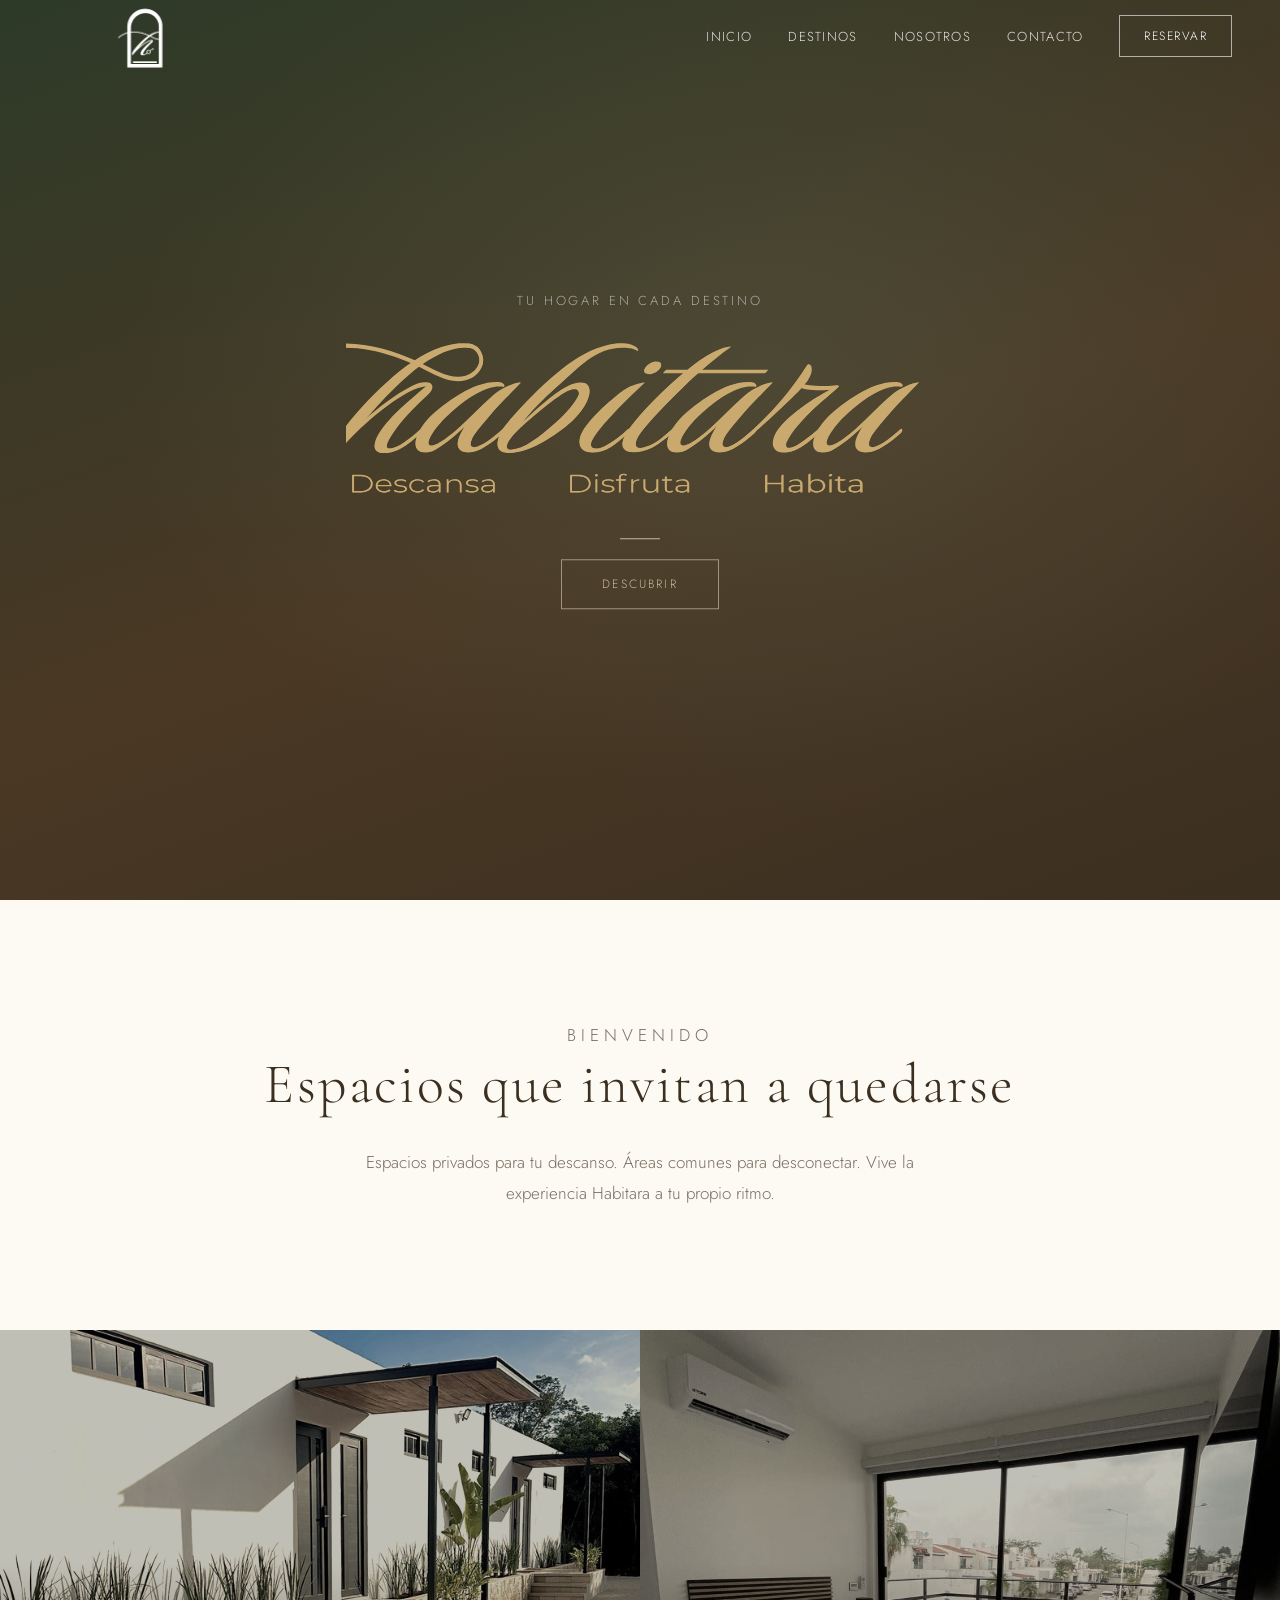
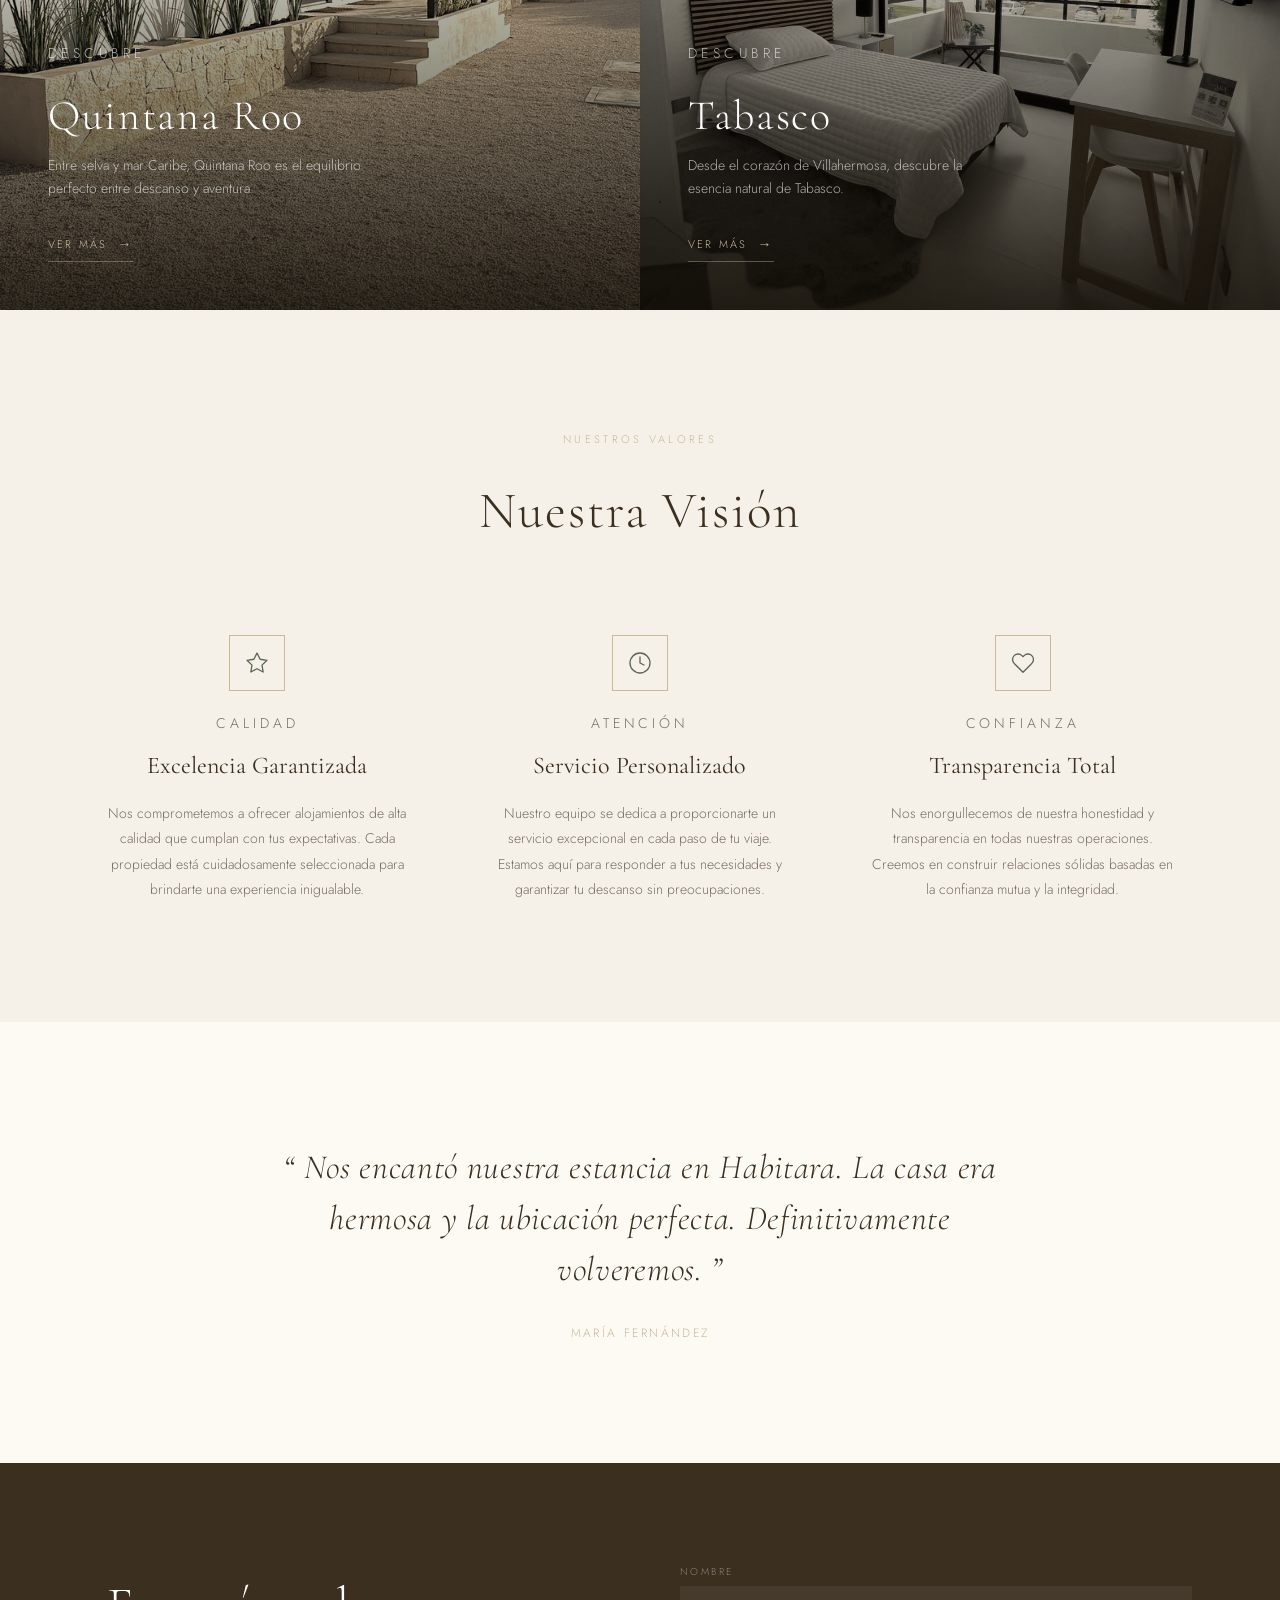
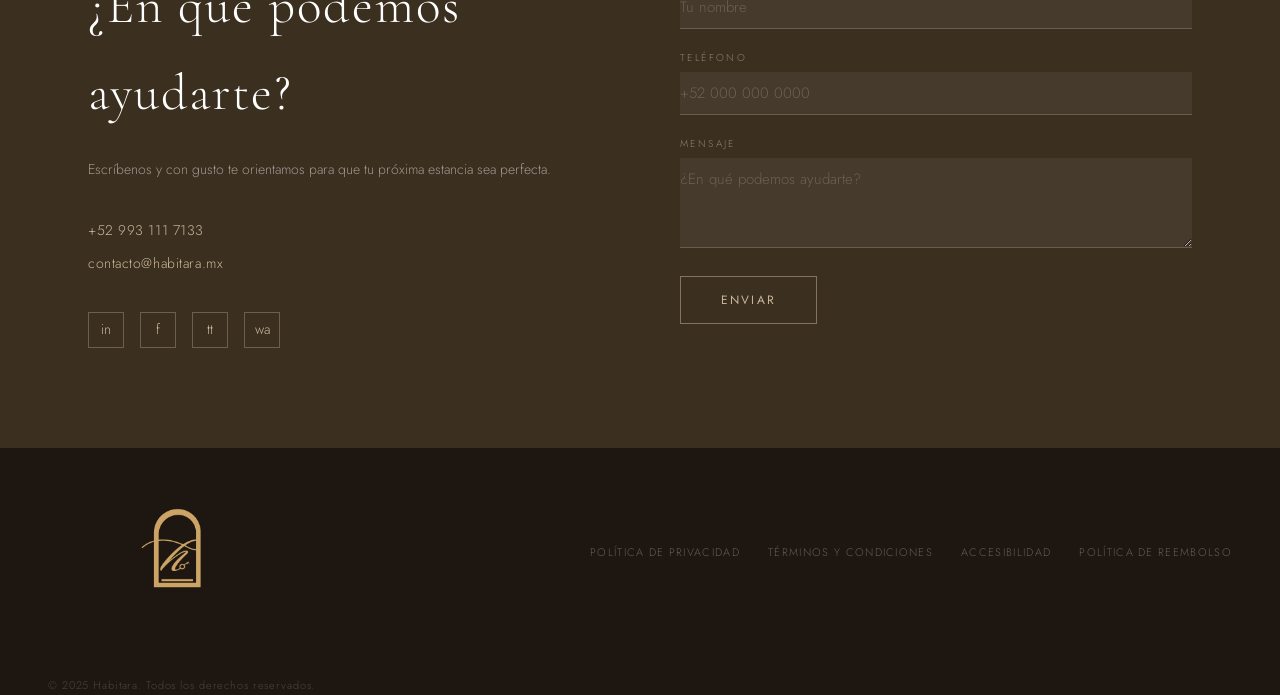
==== habitara-index.html @ 0864344b "Add files via upload" ====
<!DOCTYPE html>
<html lang="es">
<head>
  <meta charset="UTF-8" />
  <meta name="viewport" content="width=device-width, initial-scale=1.0" />
  <title>Inicio | Habitara</title>
  <meta name="description" content="Espacios privados para tu descanso. Áreas comunes para desconectar. Vive la experiencia Habitara a tu propio ritmo." />

  <!-- ─── FUENTES (Google Fonts) ───────────────────────────────
       Cormorant Garamond → títulos y encabezados (serif elegante)
       Jost              → textos y botones (sans-serif limpio)
  ──────────────────────────────────────────────────────────── -->
  <link rel="preconnect" href="https://fonts.googleapis.com" />
  <link rel="preconnect" href="https://fonts.gstatic.com" crossorigin />
  <link href="https://fonts.googleapis.com/css2?family=Cormorant+Garamond:ital,wght@0,300;0,400;0,600;1,300;1,400&family=Jost:wght@300;400;500&display=swap" rel="stylesheet" />

  <!-- ─── ESTILOS ──────────────────────────────────────────────
       Todo el diseño visual vive en style.css
  ──────────────────────────────────────────────────────────── -->
  <link rel="stylesheet" href="habitara-style.css" />
</head>
<body>

  <!-- ══════════════════════════════════════════════════════════
       NAVEGACIÓN
       - .nav-logo     → cambia el nombre de la marca
       - .nav-links    → agrega o quita páginas del menú
       - .nav-cta      → texto y destino del botón principal
  ══════════════════════════════════════════════════════════ -->
  <nav id="mainNav">
    <a href="#" class="nav-logo">
      <img src="logo.png" alt="Habitara" class="nav-logo-img" />
    </a>

    <ul class="nav-links">
      <li><a href="#">Inicio</a></li>
      <li><a href="#destinos">Destinos</a></li>
      <li><a href="#nosotros">Nosotros</a></li>
      <li><a href="#contacto">Contacto</a></li>
    </ul>

    <a href="#contacto" class="nav-cta">Reservar</a>

    <button class="hamburger" id="menuBtn" aria-label="Abrir menú">
      <span></span>
      <span></span>
      <span></span>
    </button>
  </nav>


  <!-- ══════════════════════════════════════════════════════════
       MENÚ MÓVIL (overlay pantalla completa)
       Se controla desde main.js con la clase `.open`
  ══════════════════════════════════════════════════════════ -->
  <div class="mobile-menu" id="mobileMenu">
    <button class="mobile-close" id="closeMenu" aria-label="Cerrar menú">×</button>
    <a href="#">Inicio</a>
    <a href="#destinos">Destinos</a>
    <a href="#nosotros">Nosotros</a>
    <a href="#contacto">Contacto</a>
    <a href="#contacto">Reservar</a>
  </div>


  <!-- ══════════════════════════════════════════════════════════
       HERO — Pantalla de bienvenida
       - .hero-eyebrow   → subtítulo pequeño arriba
       - .hero-headline  → nombre de la marca grande
       - .hero-tagline   → frase debajo del nombre
       - .hero-cta       → botón de llamada a la acción
       - .hero-bg        → REEMPLAZA el fondo con tu foto:
                           agrega background-image: url('images/hero.jpg')
                           en el archivo style.css, sección HERO.
  ══════════════════════════════════════════════════════════ -->
  <section class="hero">
    <div class="hero-bg"></div>

    <div class="hero-content">
      <p class="hero-tagline">Tu hogar en cada destino</p>
      <div class="hero-logo"><svg xmlns="http://www.w3.org/2000/svg" xmlns:xlink="http://www.w3.org/1999/xlink" width="100%" height="100%" viewBox="155 240 510 145" preserveAspectRatio="xMidYMid meet">
<path fill-rule="nonzero" fill="#c9a96e" fill-opacity="1" d="M 223.59375 335.625 C 217.988281 335.625 215.1875 333.105469 215.1875 328.0625 C 215.1875 325.179688 216.25 321.730469 218.367188 317.707031 C 220.484375 313.683594 223.667969 309.453125 227.90625 305.007812 C 230.9375 302.007812 234.644531 298.792969 239.042969 295.375 C 243.433594 291.953125 248.242188 288.679688 253.46875 285.558594 C 258.691406 282.4375 264.03125 279.882812 269.484375 277.902344 C 274.9375 275.921875 280.234375 274.929688 285.386719 274.929688 C 287.65625 274.929688 289.25 275.203125 290.15625 275.742188 C 291.066406 276.28125 291.671875 276.855469 291.976562 277.453125 C 292.277344 277.933594 292.316406 278.292969 292.089844 278.535156 C 291.859375 278.777344 291.59375 278.835938 291.292969 278.714844 C 290.6875 278.472656 289.476562 278.355469 287.65625 278.355469 C 282.207031 278.355469 275.730469 280.425781 268.234375 284.566406 C 260.738281 288.710938 253.355469 294.085938 246.085938 300.6875 C 240.933594 305.25 236.691406 309.722656 233.359375 314.105469 C 230.027344 318.488281 227.832031 322.117188 226.773438 325 C 226.46875 325.960938 226.316406 326.800781 226.316406 327.523438 C 226.316406 329.207031 227.148438 330.042969 228.816406 330.042969 C 229.875 330.042969 231.316406 329.65625 233.132812 328.871094 C 234.953125 328.09375 237.296875 326.742188 240.175781 324.820312 C 244.71875 321.699219 249.226562 318.039062 253.695312 313.832031 C 258.160156 309.632812 262.589844 305.339844 266.984375 300.957031 C 271.375 296.574219 275.652344 292.523438 279.820312 288.800781 C 283.984375 285.078125 287.960938 282.257812 291.746094 280.335938 C 296.59375 277.8125 299.960938 276.371094 301.855469 276.011719 C 303.75 275.652344 305.300781 275.414062 306.515625 275.292969 C 305.753906 276.011719 304.089844 277.695312 301.515625 280.335938 C 298.9375 282.976562 296.214844 285.769531 293.339844 288.710938 C 290.460938 291.652344 288.113281 294.085938 286.296875 296.003906 C 283.570312 299.125 280.652344 302.488281 277.550781 306.089844 C 274.441406 309.691406 271.640625 313.085938 269.144531 316.265625 C 266.644531 319.449219 264.941406 322.058594 264.03125 324.101562 C 263.273438 326.144531 262.894531 327.644531 262.894531 328.601562 C 262.894531 330.523438 263.878906 331.484375 265.847656 331.484375 C 267.210938 331.484375 268.835938 331.035156 270.734375 330.132812 C 272.625 329.234375 274.558594 328.183594 276.527344 326.980469 C 279.101562 325.300781 281.523438 323.53125 283.796875 321.667969 C 286.066406 319.808594 288.414062 317.738281 290.839844 315.453125 C 291.441406 315.453125 291.746094 315.816406 291.746094 316.535156 C 291.746094 317.617188 291.441406 318.457031 290.839844 319.058594 C 288.867188 320.859375 286.484375 322.839844 283.683594 325 C 280.878906 327.160156 278.117188 329.085938 275.390625 330.761719 C 273.421875 332.085938 271.148438 333.226562 268.574219 334.1875 C 266 335.148438 263.5 335.625 261.078125 335.625 C 257.59375 335.625 255.171875 334.96875 253.808594 333.644531 C 252.445312 332.324219 251.761719 330.644531 251.761719 328.601562 C 251.761719 326.203125 252.445312 323.589844 253.808594 320.769531 C 255.171875 317.949219 256.683594 315.273438 258.351562 312.753906 C 256.382812 314.675781 253.882812 316.988281 250.855469 319.6875 C 247.820312 322.386719 245.097656 324.640625 242.675781 326.441406 C 239.34375 328.84375 236.160156 330.972656 233.132812 332.835938 C 230.101562 334.699219 226.921875 335.625 223.59375 335.625 "/>
<path fill-rule="nonzero" fill="#c9a96e" fill-opacity="1" d="M 297.878906 333.644531 C 303.632812 333.285156 309.726562 330.882812 316.167969 326.441406 C 322.605469 322 329.378906 316.597656 336.5 310.230469 C 341.800781 305.550781 346.230469 301.019531 349.792969 296.632812 C 353.347656 292.253906 355.660156 288.679688 356.71875 285.917969 C 356.871094 285.558594 356.949219 285.078125 356.949219 284.476562 C 356.949219 283.515625 356.640625 282.648438 356.039062 281.867188 C 355.429688 281.085938 354.449219 280.695312 353.085938 280.695312 C 351.871094 280.695312 350.246094 281.117188 348.199219 281.957031 C 346.15625 282.796875 343.617188 284.238281 340.589844 286.277344 C 338.011719 287.960938 334.570312 290.453125 330.253906 293.753906 C 325.9375 297.054688 321.582031 300.628906 317.191406 304.46875 C 315.828125 305.671875 313.894531 307.351562 311.398438 309.511719 C 308.898438 311.671875 306.320312 314.074219 303.671875 316.714844 C 301.019531 319.359375 298.789062 321.9375 296.972656 324.460938 C 295.152344 326.980469 294.246094 329.207031 294.246094 331.125 C 294.246094 331.964844 294.621094 332.59375 295.378906 333.015625 C 296.136719 333.4375 296.972656 333.644531 297.878906 333.644531 M 295.835938 336.167969 C 292.347656 336.167969 289.894531 335.445312 288.453125 334.007812 C 287.015625 332.5625 286.292969 330.761719 286.292969 328.601562 C 286.292969 326.441406 286.824219 324.132812 287.882812 321.667969 C 288.945312 319.210938 290.082031 316.957031 291.292969 314.914062 C 294.015625 311.3125 297.007812 307.683594 300.265625 304.019531 C 303.519531 300.355469 307.042969 296.542969 310.828125 292.582031 C 314.917969 288.257812 319.609375 283.578125 324.914062 278.535156 C 330.214844 273.492188 335.933594 268.539062 342.066406 263.675781 C 348.199219 258.8125 354.675781 254.519531 361.492188 250.796875 C 368.304688 247.078125 375.273438 244.375 382.390625 242.691406 C 383.757812 242.332031 385.382812 242.035156 387.277344 241.792969 C 389.167969 241.554688 391.101562 241.429688 393.070312 241.429688 C 394.734375 241.429688 396.363281 241.519531 397.957031 241.703125 C 399.546875 241.882812 401.019531 242.214844 402.382812 242.691406 C 403.59375 243.175781 404.804688 243.804688 406.019531 244.582031 C 407.230469 245.367188 407.984375 246.472656 408.292969 247.914062 C 406.773438 246.835938 404.957031 246.023438 402.839844 245.484375 C 400.714844 244.945312 398.140625 244.671875 395.113281 244.671875 C 389.054688 244.671875 383.449219 245.726562 378.304688 247.824219 C 373.152344 249.925781 368.265625 252.6875 363.648438 256.109375 C 359.027344 259.53125 354.597656 263.253906 350.359375 267.277344 C 346.117188 271.300781 341.875 275.171875 337.636719 278.894531 C 331.578125 284.296875 325.898438 289.699219 320.597656 295.101562 C 315.292969 300.507812 311.054688 305.429688 307.875 309.871094 C 310.902344 306.871094 314.3125 303.6875 318.097656 300.328125 C 321.882812 296.964844 325.597656 293.8125 329.230469 290.871094 C 332.863281 287.929688 335.894531 285.621094 338.316406 283.9375 C 341.648438 281.535156 344.90625 279.585938 348.085938 278.082031 C 351.265625 276.582031 354.523438 275.714844 357.855469 275.472656 C 363.308594 275.230469 366.035156 277.753906 366.035156 283.035156 C 366.035156 285.800781 365.011719 289.191406 362.96875 293.210938 C 360.921875 297.238281 357.703125 301.527344 353.3125 306.089844 C 350.433594 309.09375 346.761719 312.304688 342.292969 315.726562 C 337.824219 319.148438 332.980469 322.421875 327.753906 325.539062 C 322.527344 328.664062 317.191406 331.214844 311.738281 333.195312 C 306.285156 335.175781 300.984375 336.167969 295.835938 336.167969 "/>
<path fill-rule="nonzero" fill="#c9a96e" fill-opacity="1" d="M 418.058594 267.726562 C 415.027344 267.726562 413.515625 266.765625 413.515625 264.84375 C 413.515625 264.246094 413.742188 263.585938 414.195312 262.863281 C 414.953125 261.425781 416.277344 260.132812 418.171875 258.992188 C 420.066406 257.851562 421.921875 257.28125 423.738281 257.28125 C 426.613281 257.28125 428.054688 258.242188 428.054688 260.164062 C 428.054688 261.964844 426.992188 263.648438 424.875 265.207031 C 422.75 266.765625 420.480469 267.609375 418.058594 267.726562 M 368.761719 335.808594 C 364.671875 335.808594 361.753906 334.9375 360.015625 333.195312 C 358.273438 331.457031 357.402344 329.265625 357.402344 326.621094 C 357.402344 323.140625 358.726562 319.390625 361.375 315.363281 C 364.023438 311.34375 367.320312 307.320312 371.257812 303.296875 C 375.195312 299.277344 379.210938 295.492188 383.300781 291.953125 C 387.390625 288.410156 390.945312 285.496094 393.976562 283.214844 C 396.851562 280.9375 399.804688 279.253906 402.835938 278.171875 C 405.867188 277.09375 409.574219 276.132812 413.96875 275.292969 C 410.636719 278.292969 406.09375 282.558594 400.339844 288.078125 C 394.582031 293.601562 388.902344 299.488281 383.300781 305.730469 C 382.84375 306.210938 381.785156 307.410156 380.117188 309.332031 C 378.449219 311.253906 376.597656 313.472656 374.554688 315.996094 C 372.507812 318.515625 370.765625 320.980469 369.328125 323.378906 C 367.886719 325.78125 367.171875 327.703125 367.171875 329.144531 C 367.171875 331.425781 368.683594 332.566406 371.710938 332.566406 C 373.984375 332.566406 376.445312 331.90625 379.097656 330.585938 C 381.746094 329.265625 384.433594 327.644531 387.164062 325.722656 C 389.886719 323.800781 392.347656 321.910156 394.546875 320.046875 C 396.738281 318.1875 398.441406 316.65625 399.65625 315.453125 C 400.261719 315.453125 400.566406 315.816406 400.566406 316.535156 C 400.566406 317.617188 400.261719 318.457031 399.65625 319.058594 C 393.898438 324.34375 388.714844 328.453125 384.09375 331.394531 C 379.472656 334.339844 374.359375 335.808594 368.761719 335.808594 "/>
<path fill-rule="nonzero" fill="#c9a96e" fill-opacity="1" d="M 404.65625 335.445312 C 401.019531 335.445312 398.445312 334.816406 396.929688 333.554688 C 395.417969 332.292969 394.660156 330.703125 394.660156 328.78125 C 394.660156 326.742188 395.265625 324.523438 396.476562 322.117188 C 397.691406 319.71875 399.128906 317.320312 400.792969 314.914062 C 406.394531 307.234375 413.402344 299.1875 421.808594 290.78125 C 430.214844 282.378906 438.808594 274.453125 447.59375 267.007812 L 429.871094 267.007812 L 432.371094 264.484375 L 450.773438 264.484375 L 456.226562 260.164062 C 459.554688 257.523438 463.191406 255 467.132812 252.597656 C 471.066406 250.199219 474.929688 248.214844 478.71875 246.65625 C 482.5 245.09375 485.835938 244.3125 488.714844 244.3125 C 486.742188 245.515625 483.714844 247.707031 479.625 250.886719 C 475.535156 254.070312 471.75 257.164062 468.265625 260.164062 L 463.269531 264.484375 L 520.746094 264.484375 L 518.246094 267.007812 L 460.316406 267.007812 C 455.617188 271.210938 450.734375 275.804688 445.660156 280.785156 C 440.585938 285.769531 435.664062 290.722656 430.894531 295.644531 C 426.125 300.570312 421.84375 305.160156 418.058594 309.421875 C 414.269531 313.683594 411.472656 317.199219 409.652344 319.957031 C 408.589844 321.398438 407.722656 322.902344 407.039062 324.460938 C 406.359375 326.023438 406.015625 327.460938 406.015625 328.78125 C 406.015625 331.066406 407.304688 332.203125 409.878906 332.203125 C 411.542969 332.203125 414.195312 331.484375 417.832031 330.042969 C 421.617188 328.363281 425.175781 326.171875 428.511719 323.46875 C 431.839844 320.765625 435.398438 317.738281 439.1875 314.375 C 439.640625 314.375 439.867188 314.554688 439.867188 314.914062 C 439.867188 315.394531 439.601562 316.054688 439.074219 316.894531 C 438.539062 317.738281 438.125 318.398438 437.824219 318.875 C 431.765625 324.402344 426.085938 328.542969 420.785156 331.304688 C 415.484375 334.066406 410.109375 335.445312 404.65625 335.445312 "/>
<path fill-rule="nonzero" fill="#c9a96e" fill-opacity="1" d="M 441.914062 335.625 C 436.3125 335.625 433.507812 333.105469 433.507812 328.0625 C 433.507812 325.179688 434.570312 321.730469 436.6875 317.707031 C 438.808594 313.683594 441.988281 309.453125 446.230469 305.007812 C 449.257812 302.007812 452.96875 298.792969 457.359375 295.375 C 461.753906 291.953125 466.5625 288.679688 471.789062 285.558594 C 477.011719 282.4375 482.351562 279.882812 487.804688 277.902344 C 493.257812 275.921875 498.558594 274.929688 503.707031 274.929688 C 505.980469 274.929688 507.570312 275.203125 508.476562 275.742188 C 509.386719 276.28125 509.992188 276.855469 510.296875 277.453125 C 510.597656 277.933594 510.636719 278.292969 510.410156 278.535156 C 510.183594 278.777344 509.914062 278.835938 509.613281 278.714844 C 509.007812 278.472656 507.796875 278.355469 505.980469 278.355469 C 500.527344 278.355469 494.054688 280.425781 486.554688 284.566406 C 479.058594 288.710938 471.675781 294.085938 464.40625 300.6875 C 459.253906 305.25 455.011719 309.722656 451.683594 314.105469 C 448.347656 318.488281 446.152344 322.117188 445.09375 325 C 444.789062 325.960938 444.640625 326.800781 444.640625 327.523438 C 444.640625 329.207031 445.472656 330.042969 447.140625 330.042969 C 448.195312 330.042969 449.636719 329.65625 451.453125 328.871094 C 453.273438 328.09375 455.617188 326.742188 458.496094 324.820312 C 463.042969 321.699219 467.546875 318.039062 472.015625 313.832031 C 476.480469 309.632812 480.910156 305.339844 485.304688 300.957031 C 489.695312 296.574219 493.972656 292.523438 498.140625 288.800781 C 502.304688 285.078125 506.28125 282.257812 510.066406 280.335938 C 514.914062 277.8125 518.28125 276.371094 520.179688 276.011719 C 522.070312 275.652344 523.621094 275.414062 524.835938 275.292969 C 524.074219 276.011719 522.410156 277.695312 519.839844 280.335938 C 517.261719 282.976562 514.535156 285.769531 511.660156 288.710938 C 508.78125 291.652344 506.433594 294.085938 504.617188 296.003906 C 501.890625 299.125 498.972656 302.488281 495.871094 306.089844 C 492.765625 309.691406 489.960938 313.085938 487.464844 316.265625 C 484.964844 319.449219 483.261719 322.058594 482.351562 324.101562 C 481.59375 326.144531 481.214844 327.644531 481.214844 328.601562 C 481.214844 330.523438 482.199219 331.484375 484.167969 331.484375 C 485.53125 331.484375 487.160156 331.035156 489.054688 330.132812 C 490.945312 329.234375 492.875 328.183594 494.847656 326.980469 C 497.421875 325.300781 499.847656 323.53125 502.117188 321.667969 C 504.390625 319.808594 506.734375 317.738281 509.160156 315.453125 C 509.765625 315.453125 510.066406 315.816406 510.066406 316.535156 C 510.066406 317.617188 509.765625 318.457031 509.160156 319.058594 C 507.191406 320.859375 504.804688 322.839844 502.003906 325 C 499.199219 327.160156 496.4375 329.085938 493.710938 330.761719 C 491.742188 332.085938 489.46875 333.226562 486.894531 334.1875 C 484.320312 335.148438 481.820312 335.625 479.398438 335.625 C 475.914062 335.625 473.492188 334.96875 472.128906 333.644531 C 470.765625 332.324219 470.082031 330.644531 470.082031 328.601562 C 470.082031 326.203125 470.765625 323.589844 472.128906 320.769531 C 473.492188 317.949219 475.003906 315.273438 476.671875 312.753906 C 474.703125 314.675781 472.203125 316.988281 469.175781 319.6875 C 466.144531 322.386719 463.417969 324.640625 460.996094 326.441406 C 457.664062 328.84375 454.484375 330.972656 451.453125 332.835938 C 448.425781 334.699219 445.242188 335.625 441.914062 335.625 "/>
<path fill-rule="nonzero" fill="#c9a96e" fill-opacity="1" d="M 535.738281 335.804688 C 531.949219 335.804688 529.265625 335.027344 527.675781 333.464844 C 526.085938 331.90625 525.289062 329.984375 525.289062 327.703125 C 525.289062 326.261719 525.515625 324.820312 525.96875 323.378906 C 526.878906 319.777344 529.148438 315.996094 532.785156 312.035156 C 536.421875 308.070312 540.738281 304.109375 545.734375 300.148438 C 550.734375 296.183594 555.84375 292.582031 561.070312 289.339844 C 566.292969 286.097656 570.953125 283.398438 575.039062 281.234375 C 573.226562 281.476562 570.875 281.59375 568 281.59375 C 564.664062 281.59375 561.183594 281.445312 557.546875 281.144531 C 553.914062 280.847656 551.414062 280.335938 550.050781 279.613281 C 549.445312 280.457031 547.96875 282.046875 545.621094 284.386719 C 543.269531 286.726562 540.394531 289.519531 536.988281 292.761719 C 533.578125 296.003906 530.058594 299.308594 526.425781 302.667969 C 522.789062 306.03125 519.382812 309.183594 516.199219 312.125 C 513.019531 315.066406 510.441406 317.378906 508.476562 319.058594 C 506.511719 320.859375 503.820312 322.992188 500.410156 325.449219 C 497.003906 327.914062 493.59375 330.105469 490.1875 332.023438 C 486.78125 333.945312 483.941406 334.90625 481.667969 334.90625 C 480.609375 334.90625 479.964844 334.726562 479.738281 334.367188 C 479.511719 334.003906 479.394531 333.765625 479.394531 333.644531 C 481.820312 333.644531 485.417969 332.292969 490.1875 329.59375 C 494.960938 326.890625 501.058594 322.179688 508.476562 315.453125 C 517.410156 307.292969 525.855469 298.496094 533.808594 289.070312 C 541.757812 279.644531 548.914062 269.828125 555.277344 259.621094 L 555.503906 259.621094 C 557.46875 259.621094 558.457031 261.125 558.457031 264.125 C 558.457031 266.886719 557.242188 270.128906 554.824219 273.851562 C 554.214844 274.691406 553.304688 275.832031 552.09375 277.273438 C 555.125 277.753906 558.152344 278.082031 561.183594 278.261719 C 564.210938 278.445312 567.011719 278.535156 569.589844 278.535156 C 571.707031 278.535156 573.679688 278.472656 575.496094 278.351562 C 577.3125 278.234375 578.75 278.054688 579.8125 277.8125 C 581.175781 277.8125 581.894531 278.023438 581.972656 278.445312 C 582.046875 278.867188 581.933594 279.195312 581.632812 279.433594 C 581.023438 279.914062 579.773438 280.996094 577.882812 282.675781 C 575.984375 284.359375 573.867188 286.1875 571.519531 288.167969 C 569.171875 290.152344 567.011719 292.011719 565.046875 293.753906 C 563.074219 295.496094 561.640625 296.785156 560.730469 297.625 C 556.03125 302.070312 551.375 306.929688 546.757812 312.214844 C 542.136719 317.5 538.917969 322.238281 537.101562 326.441406 C 536.492188 327.523438 536.191406 328.542969 536.191406 329.503906 C 536.191406 331.183594 537.175781 332.023438 539.144531 332.023438 C 541.265625 332.023438 543.917969 331.035156 547.097656 329.054688 C 550.277344 327.070312 553.492188 324.761719 556.753906 322.117188 C 560.007812 319.480469 562.621094 317.257812 564.589844 315.453125 C 565.195312 315.453125 565.5 315.816406 565.5 316.535156 C 565.5 317.617188 565.195312 318.457031 564.589844 319.058594 C 557.621094 325.539062 551.980469 329.953125 547.664062 332.292969 C 543.347656 334.636719 539.371094 335.804688 535.738281 335.804688 "/>
<path fill-rule="nonzero" fill="#c9a96e" fill-opacity="1" d="M 568.679688 335.625 C 563.078125 335.625 560.273438 333.105469 560.273438 328.0625 C 560.273438 325.179688 561.335938 321.730469 563.453125 317.707031 C 565.574219 313.683594 568.753906 309.453125 572.996094 305.007812 C 576.023438 302.007812 579.730469 298.792969 584.125 295.375 C 588.519531 291.953125 593.328125 288.679688 598.554688 285.558594 C 603.78125 282.4375 609.117188 279.882812 614.570312 277.902344 C 620.023438 275.921875 625.324219 274.929688 630.472656 274.929688 C 632.746094 274.929688 634.335938 275.203125 635.242188 275.742188 C 636.152344 276.28125 636.757812 276.855469 637.0625 277.453125 C 637.363281 277.933594 637.402344 278.292969 637.175781 278.535156 C 636.949219 278.777344 636.679688 278.835938 636.378906 278.714844 C 635.773438 278.472656 634.5625 278.355469 632.746094 278.355469 C 627.292969 278.355469 620.816406 280.425781 613.320312 284.566406 C 605.824219 288.710938 598.441406 294.085938 591.171875 300.6875 C 586.019531 305.25 581.777344 309.722656 578.449219 314.105469 C 575.113281 318.488281 572.917969 322.117188 571.859375 325 C 571.554688 325.960938 571.40625 326.800781 571.40625 327.523438 C 571.40625 329.207031 572.234375 330.042969 573.90625 330.042969 C 574.960938 330.042969 576.402344 329.65625 578.21875 328.871094 C 580.039062 328.09375 582.382812 326.742188 585.261719 324.820312 C 589.808594 321.699219 594.3125 318.039062 598.78125 313.832031 C 603.246094 309.632812 607.675781 305.339844 612.070312 300.957031 C 616.460938 296.574219 620.738281 292.523438 624.90625 288.800781 C 629.070312 285.078125 633.046875 282.257812 636.835938 280.335938 C 641.679688 277.8125 645.046875 276.371094 646.945312 276.011719 C 648.835938 275.652344 650.386719 275.414062 651.601562 275.292969 C 650.839844 276.011719 649.175781 277.695312 646.601562 280.335938 C 644.027344 282.976562 641.300781 285.769531 638.425781 288.710938 C 635.546875 291.652344 633.199219 294.085938 631.382812 296.003906 C 628.65625 299.125 625.738281 302.488281 622.636719 306.089844 C 619.53125 309.691406 616.726562 313.085938 614.230469 316.265625 C 611.730469 319.449219 610.027344 322.058594 609.117188 324.101562 C 608.359375 326.144531 607.980469 327.644531 607.980469 328.601562 C 607.980469 330.523438 608.964844 331.484375 610.933594 331.484375 C 612.296875 331.484375 613.925781 331.035156 615.820312 330.132812 C 617.710938 329.234375 619.640625 328.183594 621.613281 326.980469 C 624.1875 325.300781 626.609375 323.53125 628.882812 321.667969 C 631.15625 319.808594 633.5 317.738281 635.925781 315.453125 C 636.53125 315.453125 636.835938 315.816406 636.835938 316.535156 C 636.835938 317.617188 636.53125 318.457031 635.925781 319.058594 C 633.957031 320.859375 631.570312 322.839844 628.769531 325 C 625.964844 327.160156 623.203125 329.085938 620.476562 330.761719 C 618.507812 332.085938 616.234375 333.226562 613.660156 334.1875 C 611.085938 335.148438 608.585938 335.625 606.164062 335.625 C 602.679688 335.625 600.257812 334.96875 598.894531 333.644531 C 597.53125 332.324219 596.847656 330.644531 596.847656 328.601562 C 596.847656 326.203125 597.53125 323.589844 598.894531 320.769531 C 600.257812 317.949219 601.769531 315.273438 603.4375 312.753906 C 601.46875 314.675781 598.96875 316.988281 595.941406 319.6875 C 592.910156 322.386719 590.183594 324.640625 587.761719 326.441406 C 584.429688 328.84375 581.25 330.972656 578.21875 332.835938 C 575.1875 334.699219 572.007812 335.625 568.679688 335.625 "/>
<path fill-rule="nonzero" fill="#c9a96e" fill-opacity="1" d="M 167.734375 369.492188 C 173.105469 369.492188 176.546875 366.78125 176.546875 362.953125 C 176.546875 359.125 173.105469 356.414062 167.734375 356.414062 L 161.710938 356.414062 L 161.710938 369.492188 Z M 160.328125 355.425781 L 167.839844 355.425781 C 173.863281 355.425781 177.933594 358.5625 177.933594 362.953125 C 177.933594 367.339844 173.863281 370.480469 167.839844 370.480469 L 160.328125 370.480469 Z M 160.328125 355.425781 "/>
<path fill-rule="nonzero" fill="#c9a96e" fill-opacity="1" d="M 182.105469 364.285156 L 192.957031 364.285156 C 192.769531 361.855469 190.542969 360.113281 187.53125 360.113281 C 184.519531 360.113281 182.324219 361.835938 182.105469 364.285156 M 194.261719 365.125 L 182.078125 365.125 C 182.214844 367.792969 184.683594 369.601562 188.074219 369.601562 C 189.867188 369.601562 191.519531 369.082031 192.605469 368.03125 L 193.390625 368.738281 C 192.144531 369.945312 190.191406 370.570312 188.046875 370.570312 C 183.761719 370.570312 180.75 368.203125 180.75 364.867188 C 180.75 361.535156 183.652344 359.167969 187.53125 359.167969 C 191.414062 359.167969 194.285156 361.488281 194.285156 364.824219 C 194.285156 364.910156 194.261719 365.019531 194.261719 365.125 "/>
<path fill-rule="nonzero" fill="#c9a96e" fill-opacity="1" d="M 196.402344 369.125 L 197.027344 368.265625 C 198.109375 368.996094 200.035156 369.621094 202.125 369.621094 C 205.109375 369.621094 206.300781 368.78125 206.300781 367.511719 C 206.300781 364.242188 196.917969 366.652344 196.917969 362.242188 C 196.917969 360.542969 198.707031 359.167969 202.289062 359.167969 C 204.078125 359.167969 206.03125 359.597656 207.144531 360.265625 L 206.519531 361.125 C 205.328125 360.4375 203.78125 360.113281 202.261719 360.113281 C 199.492188 360.113281 198.273438 361.015625 198.273438 362.222656 C 198.273438 365.597656 207.660156 363.210938 207.660156 367.492188 C 207.660156 369.320312 205.679688 370.566406 202.070312 370.566406 C 199.738281 370.566406 197.515625 369.945312 196.402344 369.125 "/>
<path fill-rule="nonzero" fill="#c9a96e" fill-opacity="1" d="M 209.910156 364.867188 C 209.910156 361.511719 212.921875 359.167969 217.070312 359.167969 C 219.324219 359.167969 221.277344 359.855469 222.441406 361.230469 L 221.4375 361.8125 C 220.410156 360.671875 218.835938 360.136719 217.070312 360.136719 C 213.734375 360.136719 211.292969 362.027344 211.292969 364.867188 C 211.292969 367.707031 213.734375 369.601562 217.070312 369.601562 C 218.835938 369.601562 220.410156 369.0625 221.4375 367.921875 L 222.441406 368.503906 C 221.277344 369.859375 219.324219 370.566406 217.070312 370.566406 C 212.921875 370.566406 209.910156 368.203125 209.910156 364.867188 "/>
<path fill-rule="nonzero" fill="#c9a96e" fill-opacity="1" d="M 235.382812 367.167969 L 235.382812 365.0625 L 230.550781 365.0625 C 227.621094 365.0625 226.589844 366.027344 226.589844 367.320312 C 226.589844 368.78125 228.027344 369.6875 230.523438 369.6875 C 232.914062 369.6875 234.566406 368.78125 235.382812 367.167969 M 236.738281 363.363281 L 236.738281 370.480469 L 235.433594 370.480469 L 235.433594 368.480469 C 234.539062 369.773438 232.804688 370.566406 230.335938 370.566406 C 227.160156 370.566406 225.234375 369.277344 225.234375 367.363281 C 225.234375 365.664062 226.589844 364.222656 230.523438 364.222656 L 235.382812 364.222656 L 235.382812 363.320312 C 235.382812 361.230469 233.945312 360.113281 231.175781 360.113281 C 229.222656 360.113281 227.457031 360.695312 226.292969 361.53125 L 225.613281 360.757812 C 227.027344 359.769531 229.085938 359.167969 231.285156 359.167969 C 234.785156 359.167969 236.738281 360.585938 236.738281 363.363281 "/>
<path fill-rule="nonzero" fill="#c9a96e" fill-opacity="1" d="M 254.992188 363.921875 L 254.992188 370.480469 L 253.636719 370.480469 L 253.636719 364.007812 C 253.636719 361.46875 251.925781 360.136719 249.050781 360.136719 C 245.714844 360.136719 243.679688 361.835938 243.679688 364.503906 L 243.679688 370.480469 L 242.324219 370.480469 L 242.324219 359.253906 L 243.625 359.253906 L 243.625 361.683594 C 244.574219 360.113281 246.554688 359.167969 249.242188 359.167969 C 252.6875 359.167969 254.992188 360.78125 254.992188 363.921875 "/>
<path fill-rule="nonzero" fill="#c9a96e" fill-opacity="1" d="M 258.488281 369.125 L 259.113281 368.265625 C 260.199219 368.996094 262.125 369.621094 264.214844 369.621094 C 267.195312 369.621094 268.390625 368.78125 268.390625 367.511719 C 268.390625 364.242188 259.003906 366.652344 259.003906 362.242188 C 259.003906 360.542969 260.796875 359.167969 264.375 359.167969 C 266.167969 359.167969 268.121094 359.597656 269.230469 360.265625 L 268.609375 361.125 C 267.414062 360.4375 265.867188 360.113281 264.347656 360.113281 C 261.582031 360.113281 260.359375 361.015625 260.359375 362.222656 C 260.359375 365.597656 269.75 363.210938 269.75 367.492188 C 269.75 369.320312 267.765625 370.566406 264.160156 370.566406 C 261.828125 370.566406 259.601562 369.945312 258.488281 369.125 "/>
<path fill-rule="nonzero" fill="#c9a96e" fill-opacity="1" d="M 282.414062 367.167969 L 282.414062 365.0625 L 277.585938 365.0625 C 274.65625 365.0625 273.625 366.027344 273.625 367.320312 C 273.625 368.78125 275.0625 369.6875 277.558594 369.6875 C 279.945312 369.6875 281.601562 368.78125 282.414062 367.167969 M 283.769531 363.363281 L 283.769531 370.480469 L 282.46875 370.480469 L 282.46875 368.480469 C 281.574219 369.773438 279.835938 370.566406 277.367188 370.566406 C 274.195312 370.566406 272.269531 369.277344 272.269531 367.363281 C 272.269531 365.664062 273.625 364.222656 277.558594 364.222656 L 282.414062 364.222656 L 282.414062 363.320312 C 282.414062 361.230469 280.976562 360.113281 278.210938 360.113281 C 276.257812 360.113281 274.492188 360.695312 273.324219 361.53125 L 272.648438 360.757812 C 274.058594 359.769531 276.121094 359.167969 278.316406 359.167969 C 281.816406 359.167969 283.769531 360.585938 283.769531 363.363281 "/>
<path fill-rule="nonzero" fill="#c9a96e" fill-opacity="1" d="M 356.773438 369.492188 C 362.144531 369.492188 365.589844 366.78125 365.589844 362.953125 C 365.589844 359.125 362.144531 356.414062 356.773438 356.414062 L 350.75 356.414062 L 350.75 369.492188 Z M 349.367188 355.425781 L 356.878906 355.425781 C 362.90625 355.425781 366.972656 358.5625 366.972656 362.953125 C 366.972656 367.339844 362.90625 370.480469 356.878906 370.480469 L 349.367188 370.480469 Z M 349.367188 355.425781 "/>
<path fill-rule="nonzero" fill="#c9a96e" fill-opacity="1" d="M 371.339844 359.253906 L 372.695312 359.253906 L 372.695312 370.480469 L 371.339844 370.480469 Z M 370.902344 355.660156 C 370.902344 355.1875 371.390625 354.777344 372.015625 354.777344 C 372.640625 354.777344 373.128906 355.164062 373.128906 355.640625 C 373.128906 356.132812 372.640625 356.519531 372.015625 356.519531 C 371.390625 356.519531 370.902344 356.132812 370.902344 355.660156 "/>
<path fill-rule="nonzero" fill="#c9a96e" fill-opacity="1" d="M 376.328125 369.125 L 376.953125 368.265625 C 378.035156 368.996094 379.964844 369.621094 382.050781 369.621094 C 385.035156 369.621094 386.230469 368.78125 386.230469 367.511719 C 386.230469 364.242188 376.84375 366.652344 376.84375 362.242188 C 376.84375 360.542969 378.632812 359.167969 382.214844 359.167969 C 384.003906 359.167969 385.957031 359.597656 387.070312 360.265625 L 386.445312 361.125 C 385.253906 360.4375 383.707031 360.113281 382.1875 360.113281 C 379.421875 360.113281 378.199219 361.015625 378.199219 362.222656 C 378.199219 365.597656 387.585938 363.210938 387.585938 367.492188 C 387.585938 369.320312 385.605469 370.566406 381.996094 370.566406 C 379.664062 370.566406 377.441406 369.945312 376.328125 369.125 "/>
<path fill-rule="nonzero" fill="#c9a96e" fill-opacity="1" d="M 392.984375 357.617188 L 392.984375 359.253906 L 397.511719 359.253906 L 397.511719 360.175781 L 393.011719 360.175781 L 393.011719 370.480469 L 391.652344 370.480469 L 391.652344 360.175781 L 389.050781 360.175781 L 389.050781 359.253906 L 391.652344 359.253906 L 391.652344 357.53125 C 391.652344 355.660156 393.066406 354.433594 395.585938 354.433594 C 396.617188 354.433594 397.703125 354.671875 398.382812 355.167969 L 397.839844 355.984375 C 397.269531 355.574219 396.484375 355.359375 395.640625 355.359375 C 393.878906 355.359375 392.984375 356.132812 392.984375 357.617188 "/>
<path fill-rule="nonzero" fill="#c9a96e" fill-opacity="1" d="M 409.148438 359.167969 L 409.148438 360.222656 C 409.039062 360.222656 408.933594 360.199219 408.824219 360.199219 C 405.679688 360.199219 403.804688 361.855469 403.804688 364.632812 L 403.804688 370.480469 L 402.449219 370.480469 L 402.449219 359.253906 L 403.75 359.253906 L 403.75 361.703125 C 404.621094 360.070312 406.492188 359.167969 409.148438 359.167969 "/>
<path fill-rule="nonzero" fill="#c9a96e" fill-opacity="1" d="M 425.535156 359.253906 L 425.535156 370.480469 L 424.230469 370.480469 L 424.230469 368.074219 C 423.308594 369.644531 421.382812 370.566406 418.886719 370.566406 C 415.28125 370.566406 412.972656 368.953125 412.972656 365.8125 L 412.972656 359.253906 L 414.328125 359.253906 L 414.328125 365.726562 C 414.328125 368.265625 416.039062 369.601562 418.996094 369.601562 C 422.199219 369.601562 424.175781 367.902344 424.175781 365.234375 L 424.175781 359.253906 Z M 425.535156 359.253906 "/>
<path fill-rule="nonzero" fill="#c9a96e" fill-opacity="1" d="M 438.308594 369.773438 C 437.601562 370.308594 436.460938 370.566406 435.40625 370.566406 C 432.910156 370.566406 431.550781 369.40625 431.550781 367.511719 L 431.550781 360.179688 L 428.949219 360.179688 L 428.949219 359.253906 L 431.550781 359.253906 L 431.550781 356.800781 L 432.910156 356.800781 L 432.910156 359.253906 L 437.414062 359.253906 L 437.414062 360.179688 L 432.910156 360.179688 L 432.910156 367.40625 C 432.910156 368.847656 433.804688 369.640625 435.542969 369.640625 C 436.382812 369.640625 437.167969 369.429688 437.738281 369.019531 Z M 438.308594 369.773438 "/>
<path fill-rule="nonzero" fill="#c9a96e" fill-opacity="1" d="M 450.949219 367.167969 L 450.949219 365.0625 L 446.121094 365.0625 C 443.191406 365.0625 442.160156 366.027344 442.160156 367.320312 C 442.160156 368.78125 443.597656 369.6875 446.09375 369.6875 C 448.480469 369.6875 450.132812 368.78125 450.949219 367.167969 M 452.304688 363.363281 L 452.304688 370.480469 L 451.003906 370.480469 L 451.003906 368.480469 C 450.109375 369.773438 448.371094 370.566406 445.902344 370.566406 C 442.726562 370.566406 440.800781 369.277344 440.800781 367.363281 C 440.800781 365.664062 442.160156 364.222656 446.09375 364.222656 L 450.949219 364.222656 L 450.949219 363.320312 C 450.949219 361.230469 449.511719 360.113281 446.746094 360.113281 C 444.792969 360.113281 443.027344 360.695312 441.859375 361.53125 L 441.183594 360.757812 C 442.59375 359.769531 444.65625 359.167969 446.851562 359.167969 C 450.351562 359.167969 452.304688 360.585938 452.304688 363.363281 "/>
<path fill-rule="nonzero" fill="#c9a96e" fill-opacity="1" d="M 534.058594 355.425781 L 534.058594 370.480469 L 532.675781 370.480469 L 532.675781 363.316406 L 519.976562 363.316406 L 519.976562 370.480469 L 518.59375 370.480469 L 518.59375 355.425781 L 519.976562 355.425781 L 519.976562 362.351562 L 532.675781 362.351562 L 532.675781 355.425781 Z M 534.058594 355.425781 "/>
<path fill-rule="nonzero" fill="#c9a96e" fill-opacity="1" d="M 549.109375 367.167969 L 549.109375 365.0625 L 544.28125 365.0625 C 541.351562 365.0625 540.320312 366.027344 540.320312 367.320312 C 540.320312 368.78125 541.757812 369.6875 544.253906 369.6875 C 546.640625 369.6875 548.296875 368.78125 549.109375 367.167969 M 550.46875 363.363281 L 550.46875 370.480469 L 549.164062 370.480469 L 549.164062 368.480469 C 548.269531 369.773438 546.53125 370.566406 544.0625 370.566406 C 540.890625 370.566406 538.964844 369.277344 538.964844 367.363281 C 538.964844 365.664062 540.320312 364.222656 544.253906 364.222656 L 549.109375 364.222656 L 549.109375 363.320312 C 549.109375 361.230469 547.671875 360.113281 544.90625 360.113281 C 542.953125 360.113281 541.1875 360.695312 540.023438 361.53125 L 539.34375 360.757812 C 540.753906 359.769531 542.816406 359.167969 545.015625 359.167969 C 548.511719 359.167969 550.46875 360.585938 550.46875 363.363281 "/>
<path fill-rule="nonzero" fill="#c9a96e" fill-opacity="1" d="M 568.804688 364.867188 C 568.804688 362.050781 566.335938 360.136719 563.078125 360.136719 C 559.824219 360.136719 557.382812 362.050781 557.382812 364.867188 C 557.382812 367.683594 559.824219 369.601562 563.078125 369.601562 C 566.335938 369.601562 568.804688 367.683594 568.804688 364.867188 M 570.160156 364.867188 C 570.160156 368.222656 567.148438 370.566406 563.160156 370.566406 C 560.609375 370.566406 558.46875 369.558594 557.355469 367.835938 L 557.355469 370.480469 L 556.054688 370.480469 L 556.054688 354.519531 L 557.410156 354.519531 L 557.410156 361.8125 C 558.546875 360.136719 560.664062 359.167969 563.160156 359.167969 C 567.148438 359.167969 570.160156 361.488281 570.160156 364.867188 "/>
<path fill-rule="nonzero" fill="#c9a96e" fill-opacity="1" d="M 574.363281 359.253906 L 575.71875 359.253906 L 575.71875 370.480469 L 574.363281 370.480469 Z M 573.929688 355.660156 C 573.929688 355.1875 574.417969 354.777344 575.039062 354.777344 C 575.664062 354.777344 576.152344 355.164062 576.152344 355.640625 C 576.152344 356.132812 575.664062 356.519531 575.039062 356.519531 C 574.417969 356.519531 573.929688 356.132812 573.929688 355.660156 "/>
<path fill-rule="nonzero" fill="#c9a96e" fill-opacity="1" d="M 588.46875 369.773438 C 587.761719 370.308594 586.621094 370.566406 585.5625 370.566406 C 583.066406 370.566406 581.710938 369.40625 581.710938 367.511719 L 581.710938 360.179688 L 579.109375 360.179688 L 579.109375 359.253906 L 581.710938 359.253906 L 581.710938 356.800781 L 583.066406 356.800781 L 583.066406 359.253906 L 587.570312 359.253906 L 587.570312 360.179688 L 583.066406 360.179688 L 583.066406 367.40625 C 583.066406 368.847656 583.964844 369.640625 585.699219 369.640625 C 586.539062 369.640625 587.328125 369.429688 587.898438 369.019531 Z M 588.46875 369.773438 "/>
<path fill-rule="nonzero" fill="#c9a96e" fill-opacity="1" d="M 601.109375 367.167969 L 601.109375 365.0625 L 596.277344 365.0625 C 593.351562 365.0625 592.316406 366.027344 592.316406 367.320312 C 592.316406 368.78125 593.753906 369.6875 596.25 369.6875 C 598.640625 369.6875 600.292969 368.78125 601.109375 367.167969 M 602.464844 363.363281 L 602.464844 370.480469 L 601.164062 370.480469 L 601.164062 368.480469 C 600.269531 369.773438 598.53125 370.566406 596.0625 370.566406 C 592.886719 370.566406 590.960938 369.277344 590.960938 367.363281 C 590.960938 365.664062 592.316406 364.222656 596.25 364.222656 L 601.109375 364.222656 L 601.109375 363.320312 C 601.109375 361.230469 599.671875 360.113281 596.902344 360.113281 C 594.949219 360.113281 593.1875 360.695312 592.019531 361.53125 L 591.339844 360.757812 C 592.753906 359.769531 594.8125 359.167969 597.011719 359.167969 C 600.511719 359.167969 602.464844 360.585938 602.464844 363.363281 "/>
<path fill-rule="nonzero" fill="#c9a96e" fill-opacity="1" d="M 187.445312 336.167969 C 184.71875 336.167969 182.746094 335.628906 181.535156 334.546875 C 180.324219 333.464844 179.71875 332.089844 179.71875 330.40625 C 179.71875 328.964844 180.175781 326.925781 181.082031 324.28125 C 183.050781 319.960938 185.929688 315.546875 189.714844 311.042969 C 193.5 306.542969 197.628906 302.21875 202.097656 298.078125 C 206.5625 293.933594 210.84375 290.152344 214.933594 286.730469 C 219.023438 283.308594 222.277344 280.515625 224.703125 278.355469 C 222.429688 278.355469 219.96875 278.835938 217.316406 279.796875 C 214.667969 280.757812 211.980469 281.898438 209.253906 283.21875 C 202.738281 286.820312 196.191406 291.082031 189.601562 296.003906 C 183.015625 300.929688 176.878906 305.972656 171.199219 311.132812 C 165.519531 316.296875 160.710938 321.039062 156.773438 325.363281 C 152.835938 329.683594 150.339844 333.046875 149.277344 335.449219 C 146.855469 335.449219 145.640625 334.25 145.640625 331.847656 C 145.640625 329.804688 146.402344 327.253906 147.914062 324.191406 C 149.429688 321.128906 151.320312 318.039062 153.59375 314.917969 C 158.742188 308.074219 165.066406 300.660156 172.5625 292.671875 C 180.058594 284.691406 187.820312 277.214844 195.851562 270.25 C 202.96875 264.007812 210.691406 258.363281 219.023438 253.320312 C 227.351562 248.277344 236.0625 244.738281 245.148438 242.695312 C 246.511719 242.335938 248.101562 242.035156 249.921875 241.792969 C 251.738281 241.554688 253.628906 241.433594 255.601562 241.433594 C 259.234375 241.433594 262.335938 241.855469 264.914062 242.695312 C 266.125 243.175781 267.335938 243.804688 268.550781 244.585938 C 269.757812 245.367188 270.59375 246.476562 271.046875 247.917969 C 269.378906 246.835938 267.488281 246.027344 265.367188 245.484375 C 263.246094 244.945312 260.671875 244.675781 257.644531 244.675781 C 251.738281 244.675781 245.71875 246.027344 239.582031 248.730469 C 233.449219 251.429688 227.617188 254.703125 222.089844 258.542969 C 216.558594 262.386719 211.714844 266.199219 207.550781 269.980469 C 203.382812 273.761719 200.164062 276.734375 197.894531 278.894531 C 191.988281 284.660156 186.796875 290.035156 182.332031 295.015625 C 177.863281 300 174.113281 304.230469 171.085938 307.710938 C 177.140625 302.429688 183.769531 297.117188 190.964844 291.773438 C 198.15625 286.429688 204.785156 282.199219 210.84375 279.074219 C 212.8125 277.996094 214.855469 277.09375 216.976562 276.375 C 219.097656 275.652344 221.292969 275.292969 223.566406 275.292969 C 227.65625 275.292969 229.699219 276.554688 229.699219 279.074219 C 229.699219 280.996094 228.257812 283.28125 225.382812 285.917969 C 220.078125 290.722656 214.707031 296.035156 209.253906 301.859375 C 203.800781 307.683594 199.179688 313.476562 195.394531 319.238281 C 194.789062 320.082031 193.765625 321.734375 192.328125 324.191406 C 190.886719 326.65625 190.171875 328.726562 190.171875 330.40625 C 190.171875 331.847656 191 332.566406 192.667969 332.566406 C 196.152344 332.566406 200.394531 330.796875 205.390625 327.253906 C 210.390625 323.714844 215.234375 319.777344 219.929688 315.457031 C 220.535156 315.457031 220.839844 315.816406 220.839844 316.539062 C 220.839844 317.617188 220.535156 318.460938 219.929688 319.058594 C 217.808594 320.859375 215.121094 323.109375 211.867188 325.8125 C 208.609375 328.515625 204.9375 330.917969 200.847656 333.015625 C 196.757812 335.117188 192.289062 336.167969 187.445312 336.167969 "/>
<path fill-rule="nonzero" fill="#c9a96e" fill-opacity="1" d="M 260.574219 244.773438 C 266.703125 244.757812 271.234375 251.070312 270.535156 256.894531 C 269.789062 263.132812 264.375 267.972656 258.566406 269.640625 C 251.21875 271.75 243.40625 269.832031 236.570312 266.894531 C 229.4375 263.828125 222.71875 259.859375 215.65625 256.628906 C 189.148438 244.492188 159.328125 237.621094 130.382812 244.15625 C 115.582031 247.496094 101.558594 254.277344 90.363281 264.589844 C 88.847656 265.984375 91.113281 268.238281 92.625 266.847656 C 114.5 246.703125 146.125 241.574219 174.652344 246.683594 C 190.390625 249.5 205.527344 255.082031 219.832031 262.144531 C 232.824219 268.554688 248.53125 278.640625 263.277344 271.207031 C 269.300781 268.171875 274.34375 261.660156 273.769531 254.648438 C 273.214844 247.847656 267.660156 241.558594 260.574219 241.578125 C 258.515625 241.585938 258.511719 244.78125 260.574219 244.773438 "/>
</svg>
</div>
      <div class="hero-divider"></div>
      <a href="#destinos" class="hero-cta">Descubrir</a>
    </div>

  </section>


  <!-- ══════════════════════════════════════════════════════════
       INTRO — Presentación de la marca
  ══════════════════════════════════════════════════════════ -->
  <section class="intro fade-in">
    <p class="section-label">Bienvenido</p>
    <h2>Espacios que invitan a quedarse</h2>
    <p>Espacios privados para tu descanso. Áreas comunes para desconectar. Vive la experiencia Habitara a tu propio ritmo.</p>
  </section>


  <!-- ══════════════════════════════════════════════════════════
       DESTINOS — Tarjetas de destino con foto de fondo
       Para agregar un tercer destino:
         1. Copia uno de los <div class="destination"> completos
         2. Crea una clase nueva, ej: .dest-oax en style.css
         3. Cambia el grid a 3 columnas en style.css si lo necesitas
  ══════════════════════════════════════════════════════════ -->
  <section class="destinations" id="destinos">

    <!-- Destino: Quintana Roo — Slideshow -->
    <div class="destination fade-in">
      <!-- ── Agrega o quita imágenes aquí. El JS las rota automáticamente. ── -->
      <div class="dest-slideshow" id="slideshow-qr">
        <div class="dest-slide active" style="background-image: url('images/quintanaroo/qr-2.jpg')"></div>
        <div class="dest-slide" style="background-image: url('images/quintanaroo/qr-3.jpg')"></div>
        <div class="dest-slide" style="background-image: url('images/quintanaroo/qr-4.jpg')"></div>
        <div class="dest-slide" style="background-image: url('images/quintanaroo/qr-5.jpg')"></div>
        <div class="dest-slide" style="background-image: url('images/quintanaroo/qr-6.jpg')"></div>
      </div>
      <div class="dest-overlay"></div>
      <div class="dest-content">
        <p class="dest-label">Descubre</p>
        <h3>Quintana Roo</h3>
        <p>Entre selva y mar Caribe, Quintana Roo es el equilibrio perfecto entre descanso y aventura.</p>
        <a href="quintana-roo.html" class="dest-link">Ver más</a>
      </div>
    </div>

    <!-- Destino: Tabasco — Slideshow -->
    <div class="destination fade-in" style="transition-delay: 0.15s">
      <!-- ── Agrega o quita imágenes aquí. El JS las rota automáticamente. ── -->
      <div class="dest-slideshow" id="slideshow-tab">
        <div class="dest-slide active" style="background-image: url('images/tabasco/tab-1.jpg')"></div>
        <div class="dest-slide" style="background-image: url('images/tabasco/tab-2.jpg')"></div>
        <div class="dest-slide" style="background-image: url('images/tabasco/tab-3.jpg')"></div>
        <div class="dest-slide" style="background-image: url('images/tabasco/tab-4.jpg')"></div>
        <div class="dest-slide" style="background-image: url('images/tabasco/tab-5.jpg')"></div>
        <div class="dest-slide" style="background-image: url('images/tabasco/tab-6.jpg')"></div>
      </div>
      <div class="dest-overlay"></div>
      <div class="dest-content">
        <p class="dest-label">Descubre</p>
        <h3>Tabasco</h3>
        <p>Desde el corazón de Villahermosa, descubre la esencia natural de Tabasco.</p>
        <a href="tabasco.html" class="dest-link">Ver más</a>
      </div>
    </div>

  </section>


  <!-- ══════════════════════════════════════════════════════════
       VALORES — Tres columnas con íconos
       Para cambiar un ícono, reemplaza el SVG dentro de
       .value-icon por cualquier SVG de línea (stroke).
  ══════════════════════════════════════════════════════════ -->
  <section class="values" id="nosotros">

    <div class="values-header fade-in">
      <p class="section-label">Nuestros Valores</p>
      <h2>Nuestra Visión</h2>
    </div>

    <div class="values-grid">

      <!-- Valor 1: Calidad -->
      <div class="value-card fade-in">
        <div class="value-icon">
          <svg viewBox="0 0 24 24" fill="none" stroke-width="1.3" stroke-linecap="round" stroke-linejoin="round">
            <path d="M12 2l3.09 6.26L22 9.27l-5 4.87 1.18 6.88L12 17.77l-6.18 3.25L7 14.14 2 9.27l6.91-1.01L12 2z"/>
          </svg>
        </div>
        <p class="value-tag">Calidad</p>
        <h3>Excelencia Garantizada</h3>
        <p>Nos comprometemos a ofrecer alojamientos de alta calidad que cumplan con tus expectativas. Cada propiedad está cuidadosamente seleccionada para brindarte una experiencia inigualable.</p>
      </div>

      <!-- Valor 2: Atención -->
      <div class="value-card fade-in" style="transition-delay: 0.12s">
        <div class="value-icon">
          <svg viewBox="0 0 24 24" fill="none" stroke-width="1.3" stroke-linecap="round" stroke-linejoin="round">
            <circle cx="12" cy="12" r="10"/>
            <path d="M12 6v6l4 2"/>
          </svg>
        </div>
        <p class="value-tag">Atención</p>
        <h3>Servicio Personalizado</h3>
        <p>Nuestro equipo se dedica a proporcionarte un servicio excepcional en cada paso de tu viaje. Estamos aquí para responder a tus necesidades y garantizar tu descanso sin preocupaciones.</p>
      </div>

      <!-- Valor 3: Confianza -->
      <div class="value-card fade-in" style="transition-delay: 0.24s">
        <div class="value-icon">
          <svg viewBox="0 0 24 24" fill="none" stroke-width="1.3" stroke-linecap="round" stroke-linejoin="round">
            <path d="M20.84 4.61a5.5 5.5 0 0 0-7.78 0L12 5.67l-1.06-1.06a5.5 5.5 0 0 0-7.78 7.78l1.06 1.06L12 21.23l7.78-7.78 1.06-1.06a5.5 5.5 0 0 0 0-7.78z"/>
          </svg>
        </div>
        <p class="value-tag">Confianza</p>
        <h3>Transparencia Total</h3>
        <p>Nos enorgullecemos de nuestra honestidad y transparencia en todas nuestras operaciones. Creemos en construir relaciones sólidas basadas en la confianza mutua y la integridad.</p>
      </div>

    </div>
  </section>


  <!-- ══════════════════════════════════════════════════════════
       TESTIMONIAL — Cita de huésped
       Para agregar más reseñas, duplica el bloque
       <blockquote> + <p class="testimonial-author">
  ══════════════════════════════════════════════════════════ -->
  <section class="testimonial fade-in">
    <blockquote>
      Nos encantó nuestra estancia en Habitara. La casa era hermosa y la ubicación perfecta. Definitivamente volveremos.
    </blockquote>
    <p class="testimonial-author">María Fernández</p>
  </section>


  <!-- ══════════════════════════════════════════════════════════
       CONTACTO — Info + Formulario
       - Cambia el teléfono y correo en .contact-detail
       - Los links de redes sociales están en .social-row
       - El formulario se maneja en main.js → handleSubmit()
  ══════════════════════════════════════════════════════════ -->
  <section class="contact-section" id="contacto">
    <div class="contact">

      <!-- Columna izquierda: info -->
      <div class="contact-info fade-in">
        <h2>¿En qué podemos ayudarte?</h2>
        <p>Escríbenos y con gusto te orientamos para que tu próxima estancia sea perfecta.</p>

        <div class="contact-detail">
          <a href="tel:+529931117133">+52 993 111 7133</a>
          <a href="mailto:contacto@habitara.mx">contacto@habitara.mx</a>
        </div>

        <div class="social-row">
          <a href="https://www.instagram.com/habitara_mx" target="_blank" rel="noopener" aria-label="Instagram">in</a>
          <a href="https://www.facebook.com/share/1Dodgs87RV/" target="_blank" rel="noopener" aria-label="Facebook">f</a>
          <a href="https://www.tiktok.com/@habitara_mx" target="_blank" rel="noopener" aria-label="TikTok">tt</a>
          <a href="https://wa.me/529931117133" target="_blank" rel="noopener" aria-label="WhatsApp">wa</a>
        </div>
      </div>

      <!-- Columna derecha: formulario -->
      <form class="contact-form fade-in">
        <div class="form-field">
          <label for="name">Nombre</label>
          <input type="text" id="name" name="name" placeholder="Tu nombre" required />
        </div>
        <div class="form-field">
          <label for="phone">Teléfono</label>
          <input type="tel" id="phone" name="phone" placeholder="+52 000 000 0000" />
        </div>
        <div class="form-field">
          <label for="message">Mensaje</label>
          <textarea id="message" name="message" placeholder="¿En qué podemos ayudarte?" required></textarea>
        </div>
        <button type="submit" class="btn-submit">Enviar</button>
      </form>

    </div>
  </section>


  <!-- ══════════════════════════════════════════════════════════
       FOOTER
       - .footer-links → agrega o quita páginas legales
       - .footer-copy  → cambia el año y nombre
  ══════════════════════════════════════════════════════════ -->
  <footer>
    <div class="footer-logo">
      <img src="logo.png" alt="Habitara" />
    </div>

    <div class="footer-links">
      <a href="/politica-de-privacidad">Política de Privacidad</a>
      <a href="/terminos">Términos y Condiciones</a>
      <a href="/accesibilidad">Accesibilidad</a>
      <a href="/reembolso">Política de Reembolso</a>
    </div>

    <p class="footer-copy">© 2025 Habitara. Todos los derechos reservados.</p>
  </footer>


  <!-- ─── JAVASCRIPT ────────────────────────────────────────────
       Se carga al final para no bloquear el render del HTML.
  ──────────────────────────────────────────────────────────── -->
  <script src="habitara-main.js"></script>

</body>
</html>
---- habitara-style.css ----
/* ============================================================
   HABITARA — style.css
   ------------------------------------------------------------
   Estructura:
   1. Variables (colores, tipografía, espaciado)
   2. Reset & Base
   3. Navegación
   4. Menú Móvil
   5. Hero
   6. Intro
   7. Destinos
   8. Valores
   9. Testimonial
   10. Contacto
   11. Footer
   12. Animaciones
   13. Responsive
   ============================================================ */


/* ─── 1. VARIABLES ──────────────────────────────────────────
   Cambia aquí los colores y verás el efecto en todo el sitio.
   ──────────────────────────────────────────────────────────── */
:root {
  /* Paleta de colores */
  --sand:  #f5f0e8;   /* fondo claro / secciones alternas  */
  --cream: #fdfaf4;   /* fondo principal del sitio          */
  --clay:  #c9b89a;   /* acento dorado / detalles           */
  --moss:  #5a6650;   /* verde oscuro / hover               */
  --bark:  #3b2f20;   /* marrón oscuro / fondos oscuros     */
  --warm:  #e8dece;   /* neutro cálido (disponible)         */
  --text:  #2c2318;   /* texto principal                    */
  --muted: #7a6f63;   /* texto secundario / subtítulos      */
  --white: #ffffff;

  /* Altura del nav fijo */
  --nav-h: 72px;
}


/* ─── 2. RESET & BASE ───────────────────────────────────────
   Normalización mínima + tipografía base.
   ──────────────────────────────────────────────────────────── */
*, *::before, *::after {
  box-sizing: border-box;
  margin: 0;
  padding: 0;
}

html {
  scroll-behavior: smooth;
}

body {
  font-family: 'Jost', sans-serif;
  font-weight: 300;
  color: var(--text);
  background: var(--cream);
  font-size: 16px;
  line-height: 1.7;
}


/* ─── 3. NAVEGACIÓN ─────────────────────────────────────────
   Nav fijo que cambia de apariencia al hacer scroll.
   Clase `.scrolled` se agrega desde main.js
   ──────────────────────────────────────────────────────────── */
nav {
  position: fixed;
  top: 0; left: 0; right: 0;
  height: var(--nav-h);
  display: flex;
  align-items: center;
  justify-content: space-between;
  padding: 0 48px;
  z-index: 100;
  transition: background 0.4s, box-shadow 0.4s;
}

/* El logo queda a la izquierda, los links se empujan a la derecha
   usando margin-left: auto en el grupo de links */

nav.scrolled {
  background: rgba(253, 250, 244, 0.96);
  backdrop-filter: blur(8px);
  box-shadow: 0 1px 0 rgba(0,0,0,0.06);
}

/* Logo */
.nav-logo {
  display: flex;
  align-items: center;
  text-decoration: none;
  flex-shrink: 0;
}

.nav-logo-img {
  height: 150px;
  width: auto;
  filter: brightness(0) invert(1); /* blanco sobre hero oscuro */
  transition: filter 0.4s;
  margin-top: 4px;
}

/* Nav sólido (scroll o página de destino): logo en color dorado */
nav.scrolled .nav-logo-img {
  filter: none;
}

/* Links del menú */
.nav-links {
  display: flex;
  align-items: center;
  gap: 36px;
  list-style: none;
  margin-left: auto;
  margin-right: 36px;
}

/* Links blancos por defecto (sobre hero oscuro) */
.nav-links a {
  font-size: 13px;
  letter-spacing: 0.1em;
  text-transform: uppercase;
  color: rgba(255,255,255,0.85);
  text-decoration: none;
  transition: color 0.3s;
}
nav.scrolled .nav-links a       { color: var(--muted); }
.nav-links a:hover              { color: var(--white); }
nav.scrolled .nav-links a:hover { color: var(--moss); }

/* Botón Reservar */
.nav-cta {
  font-size: 12px;
  letter-spacing: 0.12em;
  text-transform: uppercase;
  padding: 10px 24px;
  border: 1px solid rgba(255,255,255,0.6);
  color: var(--white);
  text-decoration: none;
  transition: background 0.3s, color 0.3s, border-color 0.3s;
}
.nav-cta:hover                   { background: var(--white); color: var(--bark); }
nav.scrolled .nav-cta            { border-color: var(--clay); color: var(--bark); }
nav.scrolled .nav-cta:hover      { background: var(--moss); color: var(--white); border-color: var(--moss); }

/* Botón hamburguesa (solo visible en móvil) */
.hamburger {
  display: none;
  flex-direction: column;
  gap: 5px;
  cursor: pointer;
  background: none;
  border: none;
  padding: 4px;
}
.hamburger span {
  display: block;
  width: 24px;
  height: 1.5px;
  background: var(--white);
  transition: background 0.4s;
}
nav.scrolled .hamburger span { background: var(--bark); }

/* ─── 4. MENÚ MÓVIL ─────────────────────────────────────────
   Overlay de pantalla completa. Clase `.open` desde main.js
   ──────────────────────────────────────────────────────────── */
.mobile-menu {
  display: none;
  position: fixed;
  inset: 0;
  background: var(--cream);
  z-index: 200;
  flex-direction: column;
  align-items: center;
  justify-content: center;
  gap: 32px;
}
.mobile-menu.open { display: flex; }

.mobile-menu a {
  font-family: 'Cormorant Garamond', serif;
  font-size: 28px;
  font-weight: 300;
  color: var(--bark);
  text-decoration: none;
  letter-spacing: 0.06em;
}

.mobile-close {
  position: absolute;
  top: 24px; right: 28px;
  background: none;
  border: none;
  font-size: 32px;
  color: var(--bark);
  cursor: pointer;
  line-height: 1;
}


/* ─── 5. HERO ────────────────────────────────────────────────
   Sección de entrada a pantalla completa.
   ──────────────────────────────────────────────────────────── */
.hero {
  position: relative;
  height: 100vh;
  min-height: 580px;
  text-align: center;
  overflow: hidden;
}

.hero-bg {
  position: absolute;
  inset: 0;
  background: linear-gradient(160deg, #2d3a28 0%, #4a3824 55%, #3b2f20 100%);
  background-size: cover;
  background-position: center;
}
.hero-bg::after {
  content: '';
  position: absolute;
  inset: 0;
  background: radial-gradient(ellipse at 60% 40%, rgba(90,102,80,0.35) 0%, transparent 60%);
}

/* Contenedor centrado con position absolute */
.hero-content {
  position: absolute;
  top: 50%;
  left: 50%;
  transform: translate(-50%, -50%);
  z-index: 2;
  display: flex;
  flex-direction: column;
  align-items: center;
  width: 100%;
  padding: 0 24px;
}

.hero-logo {
  width: clamp(320px, 46vw, 620px);
  height: 170px;
  display: block;
  margin: 8px auto;            /* auto centra horizontalmente */
  background-image: url("[data-uri]");
  background-repeat: no-repeat;
  background-position: center;
  background-size: contain;
}

.hero-headline {
  font-family: 'Cormorant Garamond', serif;
  font-size: clamp(52px, 8vw, 96px);
  font-weight: 300;
  letter-spacing: 0.18em;
  color: var(--white);
  line-height: 1.05;
}

.hero-tagline {
  font-size: 13px;
  letter-spacing: 0.22em;
  text-transform: uppercase;
  color: rgba(255,255,255,0.55);
  margin: 0 0 20px 0;   /* más espacio entre tagline y logo */
}

.hero-divider {
  width: 40px;
  height: 1px;
  background: var(--clay);
  margin: 20px 0 20px;  /* más espacio entre logo→línea y línea→botón */
}

.hero-cta {
  display: inline-block;
  font-size: 12px;
  letter-spacing: 0.18em;
  text-transform: uppercase;
  padding: 14px 40px;
  border: 1px solid rgba(201,184,154,0.7);
  color: var(--clay);
  text-decoration: none;
  transition: background 0.3s, color 0.3s;
}
.hero-cta:hover { background: var(--clay); color: var(--bark); }


/* ─── 6. INTRO ───────────────────────────────────────────────
   Bloque de bienvenida centrado.
   ──────────────────────────────────────────────────────────── */
.intro {
  padding: 120px 48px;
  max-width: 900px;
  margin: 0 auto;
  text-align: center;
}

/* Etiqueta pequeña reutilizable en varias secciones */
.section-label {
  font-size: 11px;
  letter-spacing: 0.3em;
  text-transform: uppercase;
  color: var(--clay);
  margin-bottom: 20px;
}

.intro h2 {
  font-family: 'Cormorant Garamond', serif;
  font-size: clamp(36px, 5vw, 56px);
  font-weight: 300;
  line-height: 1.2;
  letter-spacing: 0.04em;
  color: var(--bark);
  margin-bottom: 28px;
}

.intro p {
  font-size: 17px;
  color: var(--muted);
  max-width: 580px;
  margin: 0 auto;
  line-height: 1.85;
}


/* ─── 7. DESTINOS ────────────────────────────────────────────
   Grid de dos columnas con imagen de fondo por destino.
   Para agregar la foto real, reemplaza el background-color
   de .dest-qr y .dest-tab con background-image: url(...)
   ──────────────────────────────────────────────────────────── */
.destinations {
  display: grid;
  grid-template-columns: 1fr 1fr;
}

.destination {
  position: relative;
  height: 580px;
  overflow: hidden;
  display: flex;
  align-items: flex-end;
}

.dest-bg {
  position: absolute;
  inset: 0;
  background-size: cover;
  background-position: center;
  transition: transform 0.8s ease;
}
.destination:hover .dest-bg { transform: scale(1.05); }

/* REEMPLAZA los gradientes con tus fotos reales */
.dest-qr  .dest-bg { background-color: #4a6060; background-image: linear-gradient(135deg, #2e5050 0%, #5a7a6a 100%); }

/* ── Slideshow de destino ───────────────────────────────────
   Cada .dest-slide ocupa todo el contenedor.
   La clase .active es la visible; el JS la rota cada 6 seg.
   El filtro mix-blend-mode + color replica el tono del hero.
──────────────────────────────────────────────────────────── */
.dest-slideshow {
  position: absolute;
  inset: 0;
  overflow: hidden;
}

.dest-slide {
  position: absolute;
  inset: 0;
  background-size: cover;
  background-position: center;
  opacity: 0;
  transition: opacity 1.2s ease;
  /* Filtro de color — mismo tono cálido del hero */
  filter: sepia(0.35) saturate(0.8) brightness(0.75);
}

.dest-slide.active {
  opacity: 1;
}

.dest-overlay {
  position: absolute;
  inset: 0;
  background: linear-gradient(to top, rgba(20,15,8,0.80) 0%, transparent 60%);
}

.dest-content {
  position: relative;
  z-index: 2;
  padding: 48px;
}

.dest-label {
  font-size: 10px;
  letter-spacing: 0.32em;
  text-transform: uppercase;
  color: var(--clay);
  margin-bottom: 8px;
}

.dest-content h3 {
  font-family: 'Cormorant Garamond', serif;
  font-size: 42px;
  font-weight: 300;
  color: var(--white);
  letter-spacing: 0.04em;
  line-height: 1.1;
  margin-bottom: 14px;
}

.dest-content p {
  font-size: 14px;
  color: rgba(255,255,255,0.65);
  max-width: 320px;
  margin-bottom: 28px;
}

.dest-link {
  display: inline-flex;
  align-items: center;
  gap: 10px;
  font-size: 11px;
  letter-spacing: 0.2em;
  text-transform: uppercase;
  color: var(--clay);
  text-decoration: none;
  border-bottom: 1px solid rgba(201,184,154,0.4);
  padding-bottom: 4px;
  transition: color 0.3s, border-color 0.3s;
}
.dest-link::after      { content: '→'; font-size: 14px; }
.dest-link:hover       { color: var(--white); border-color: var(--white); }


/* ─── 8. VALORES ─────────────────────────────────────────────
   Tres columnas con íconos SVG y descripciones.
   ──────────────────────────────────────────────────────────── */
.values {
  background: var(--sand);
  padding: 120px 48px;
}

.values-header {
  text-align: center;
  margin-bottom: 80px;
}

.values-header h2 {
  font-family: 'Cormorant Garamond', serif;
  font-size: clamp(36px, 4vw, 52px);
  font-weight: 300;
  color: var(--bark);
  letter-spacing: 0.04em;
}

.values-grid {
  display: grid;
  grid-template-columns: repeat(3, 1fr);
  gap: 48px;
  max-width: 1100px;
  margin: 0 auto;
}

.value-card {
  text-align: center;
  padding: 0 16px;
}

.value-icon {
  width: 56px;
  height: 56px;
  margin: 0 auto 20px;
  border: 1px solid var(--clay);
  display: flex;
  align-items: center;
  justify-content: center;
}
.value-icon svg {
  width: 24px;
  height: 24px;
  stroke: var(--moss);
}

.value-tag {
  font-size: 10px;
  letter-spacing: 0.28em;
  text-transform: uppercase;
  color: var(--clay);
  margin-bottom: 10px;
}

.value-card h3 {
  font-family: 'Cormorant Garamond', serif;
  font-size: 24px;
  font-weight: 400;
  color: var(--bark);
  margin-bottom: 14px;
}

.value-card p {
  font-size: 14px;
  color: var(--muted);
  line-height: 1.8;
}


/* ─── 9. TESTIMONIAL ─────────────────────────────────────────
   Cita centrada. Para agregar más, duplica el bloque en HTML.
   ──────────────────────────────────────────────────────────── */
.testimonial {
  padding: 120px 48px;
  text-align: center;
  background: var(--cream);
}

.testimonial blockquote {
  font-family: 'Cormorant Garamond', serif;
  font-size: clamp(22px, 3vw, 34px);
  font-weight: 300;
  font-style: italic;
  color: var(--bark);
  max-width: 760px;
  margin: 0 auto 28px;
  line-height: 1.5;
  letter-spacing: 0.02em;
}
.testimonial blockquote::before { content: '\201C'; }
.testimonial blockquote::after  { content: '\201D'; }

.testimonial-author {
  font-size: 12px;
  letter-spacing: 0.2em;
  text-transform: uppercase;
  color: var(--clay);
}


/* ─── 10. CONTACTO ───────────────────────────────────────────
   Sección oscura con info de contacto y formulario.
   ──────────────────────────────────────────────────────────── */
.contact-section {
  background: var(--bark);
}

.contact {
  padding: 100px 48px;
  display: grid;
  grid-template-columns: 1fr 1fr;
  gap: 80px;
  align-items: start;
  max-width: 1200px;
  margin: 0 auto;
}

.contact-info h2 {
  font-family: 'Cormorant Garamond', serif;
  font-size: clamp(36px, 4vw, 52px);
  font-weight: 300;
  color: var(--white);
  letter-spacing: 0.04em;
  margin-bottom: 20px;
}

.contact-info p {
  font-size: 14px;
  color: rgba(255,255,255,0.5);
  margin-bottom: 36px;
  line-height: 1.8;
}

.contact-detail {
  display: flex;
  flex-direction: column;
  gap: 10px;
  margin-bottom: 36px;
}

.contact-detail a {
  font-size: 14px;
  color: var(--clay);
  text-decoration: none;
  letter-spacing: 0.04em;
  transition: color 0.3s;
}
.contact-detail a:hover { color: var(--white); }

/* Íconos de redes sociales */
.social-row {
  display: flex;
  gap: 16px;
}

.social-row a {
  width: 36px;
  height: 36px;
  border: 1px solid rgba(201,184,154,0.35);
  display: flex;
  align-items: center;
  justify-content: center;
  color: var(--clay);
  text-decoration: none;
  font-size: 14px;
  transition: background 0.3s, border-color 0.3s;
}
.social-row a:hover {
  background: var(--clay);
  border-color: var(--clay);
  color: var(--bark);
}

/* Formulario */
.contact-form {
  display: flex;
  flex-direction: column;
  gap: 20px;
}

.form-field {
  display: flex;
  flex-direction: column;
  gap: 6px;
}

.form-field label {
  font-size: 10px;
  letter-spacing: 0.24em;
  text-transform: uppercase;
  color: rgba(255,255,255,0.4);
}

.form-field input,
.form-field textarea {
  background: rgba(255,255,255,0.05);
  border: none;
  border-bottom: 1px solid rgba(255,255,255,0.18);
  padding: 10px 0;
  color: var(--white);
  font-family: 'Jost', sans-serif;
  font-weight: 300;
  font-size: 15px;
  outline: none;
  transition: border-color 0.3s;
}
.form-field input:focus,
.form-field textarea:focus    { border-bottom-color: var(--clay); }
.form-field input::placeholder,
.form-field textarea::placeholder { color: rgba(255,255,255,0.2); }
.form-field textarea          { resize: vertical; min-height: 90px; }

.btn-submit {
  margin-top: 8px;
  padding: 14px 40px;
  background: transparent;
  border: 1px solid rgba(201,184,154,0.5);
  color: var(--clay);
  font-family: 'Jost', sans-serif;
  font-size: 12px;
  letter-spacing: 0.18em;
  text-transform: uppercase;
  cursor: pointer;
  align-self: flex-start;
  transition: background 0.3s, color 0.3s, border-color 0.3s;
}
.btn-submit:hover {
  background: var(--clay);
  border-color: var(--clay);
  color: var(--bark);
}


/* ─── 11. FOOTER ─────────────────────────────────────────────
   Barra inferior con logo, links legales y copyright.
   ──────────────────────────────────────────────────────────── */
footer {
  background: #1e1610;
  padding: 0px 48px;
  display: flex;
  align-items: center;
  justify-content: space-between;
  flex-wrap: wrap;
  gap: 20px;
}

.footer-logo img {
  height: 200px;
  width: auto;
  filter: none;   /* logo dorado visible sobre fondo oscuro */
}

.footer-links {
  display: flex;
  gap: 28px;
  flex-wrap: wrap;
}

.footer-links a {
  font-size: 11px;
  letter-spacing: 0.12em;
  text-transform: uppercase;
  color: rgba(255,255,255,0.3);
  text-decoration: none;
  transition: color 0.3s;
}
.footer-links a:hover { color: var(--clay); }

.footer-copy {
  font-size: 11px;
  color: rgba(255,255,255,0.2);
  letter-spacing: 0.08em;
}


/* ─── 12. ANIMACIONES ────────────────────────────────────────
   Clase `.fade-in` se activa con `.visible` desde main.js
   usando IntersectionObserver al hacer scroll.
   ──────────────────────────────────────────────────────────── */
.fade-in {
  opacity: 0;
  transform: translateY(24px);
  transition: opacity 0.7s ease, transform 0.7s ease;
}
.fade-in.visible {
  opacity: 1;
  transform: none;
}


/* ─── 13. RESPONSIVE ─────────────────────────────────────────
   Breakpoint en 900px para pantallas medianas y móviles.
   ──────────────────────────────────────────────────────────── */
@media (max-width: 900px) {
  /* Nav: oculta links de escritorio, muestra hamburguesa */
  nav                      { padding: 0 24px; }
  .nav-links, .nav-cta     { display: none; }
  .hamburger               { display: flex; }

  /* Hero: vuelve al centro en móvil */
  .hero                    { align-items: center; text-align: center; }
  .hero-content            { align-items: center; padding: 0 24px; }

  /* Destinos: una columna */
  .destinations            { grid-template-columns: 1fr; }
  .destination             { height: 420px; }

  /* Valores: una columna */
  .values-grid             { grid-template-columns: 1fr; gap: 40px; }

  /* Contacto: una columna */
  .contact {
    grid-template-columns: 1fr;
    gap: 56px;
    padding: 80px 24px;
  }

  /* Padding reducido en secciones */
  .intro       { padding: 80px 24px; }
  .values      { padding: 80px 24px; }
  .testimonial { padding: 80px 24px; }

  /* Footer en columna */
  footer          { flex-direction: column; align-items: flex-start; gap: 16px; }
  .footer-links   { gap: 16px; }
}
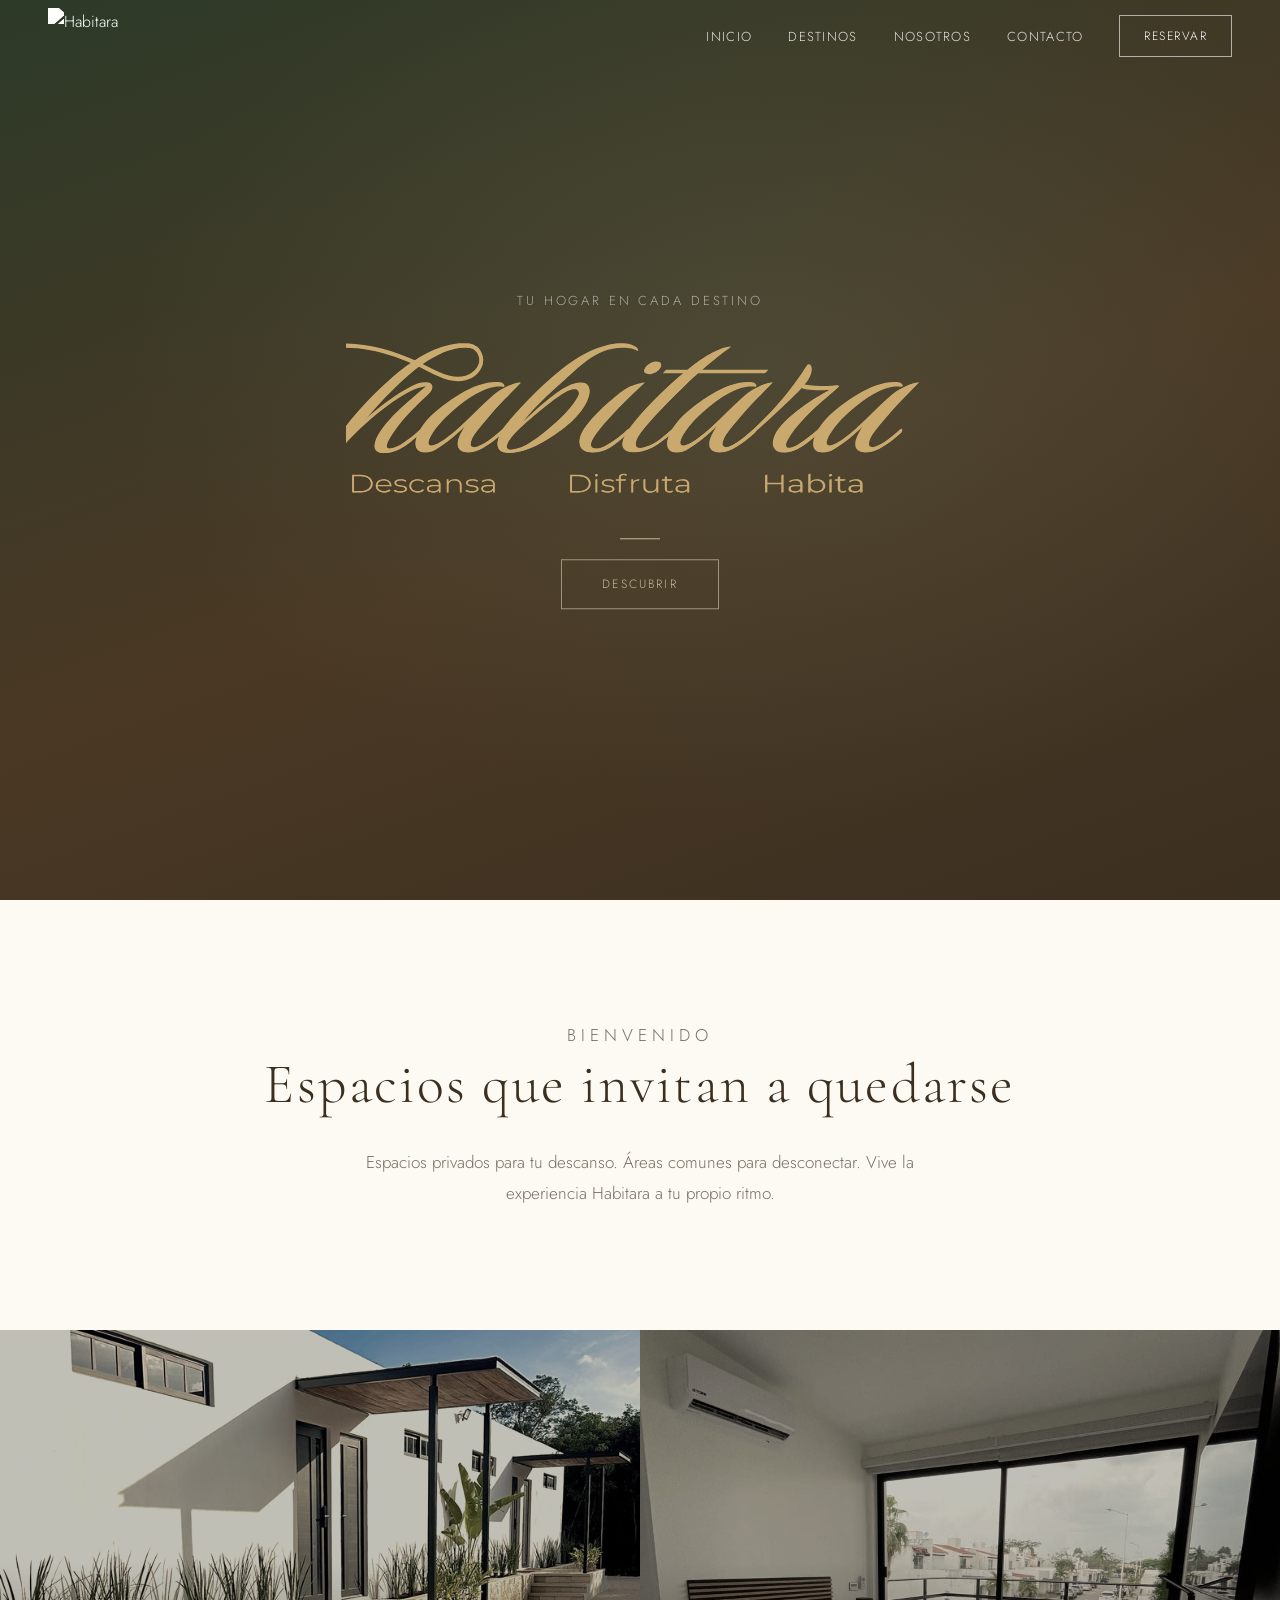
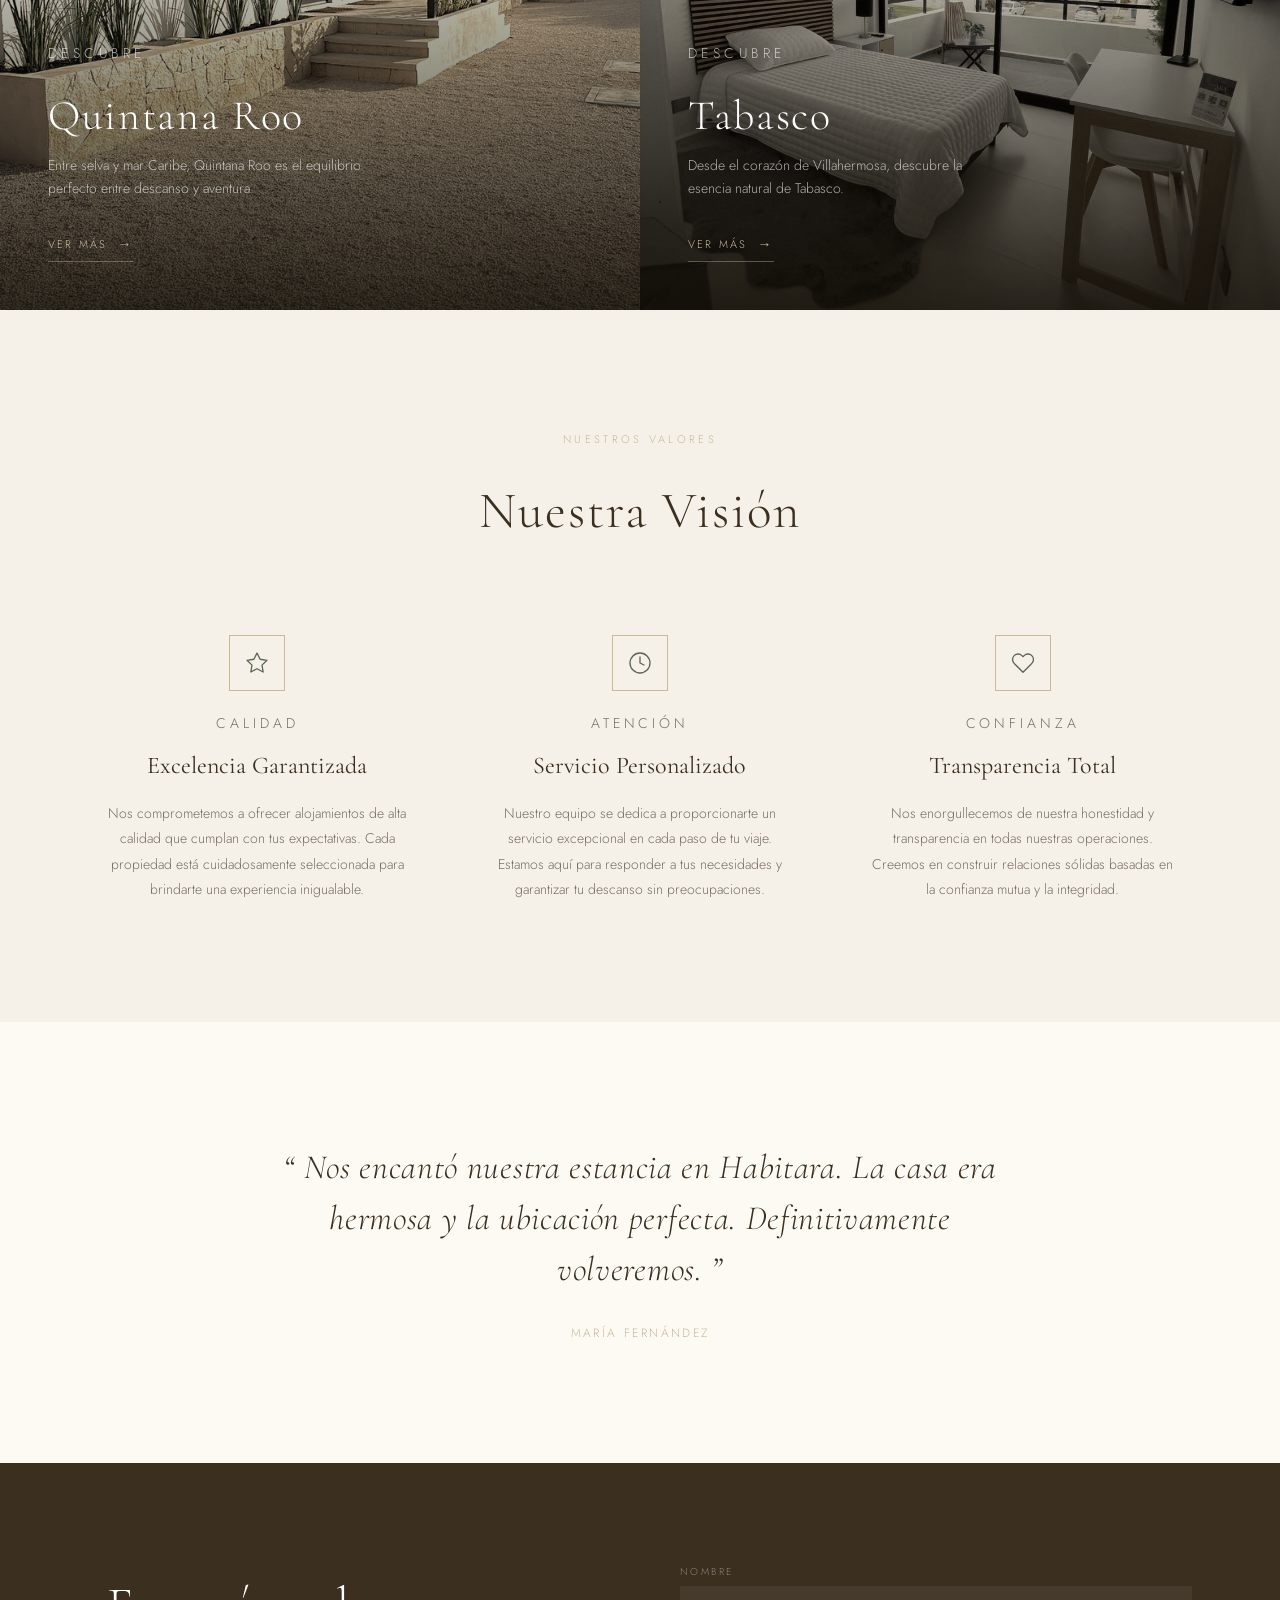
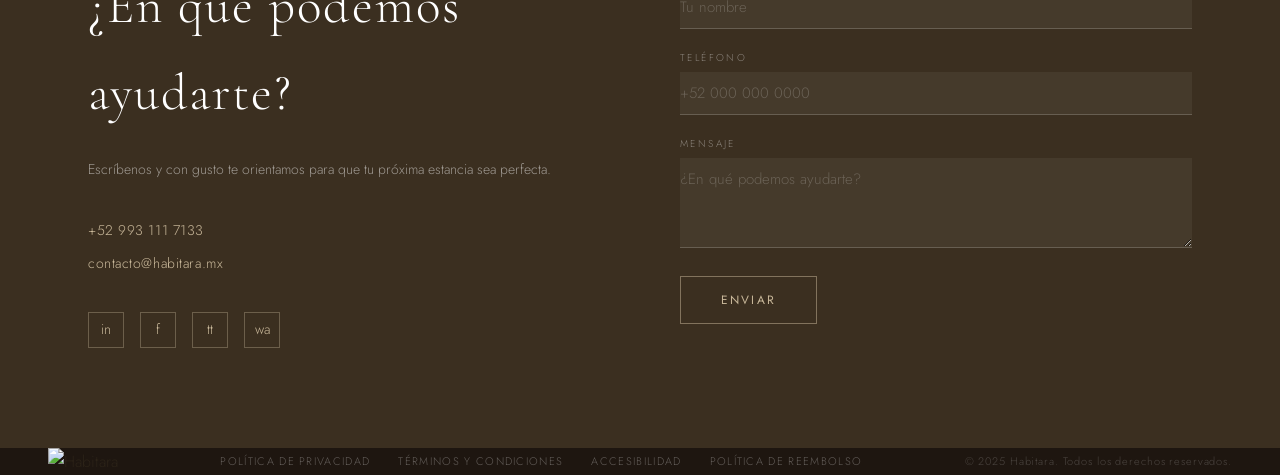
==== commit fdce046b: "Update habitara-index.html" ====
--- a/habitara-index.html
+++ b/habitara-index.html
@@ -29,7 +29,7 @@
   ══════════════════════════════════════════════════════════ -->
   <nav id="mainNav">
     <a href="#" class="nav-logo">
-      <img src="logo.png" alt="Habitara" class="nav-logo-img" />
+      <img src="logo-nav.svg" alt="Habitara" class="nav-logo-img" />
     </a>
 
     <ul class="nav-links">
--- a/habitara-style.css
+++ b/habitara-style.css
@@ -95,14 +95,15 @@
 }
 
 .nav-logo-img {
-  height: 150px;
+  height: 60px;
   width: auto;
-  filter: brightness(0) invert(1); /* blanco sobre hero oscuro */
+  /* Sobre el hero oscuro: logo en blanco */
+  filter: brightness(0) invert(1);
   transition: filter 0.4s;
   margin-top: 4px;
 }
 
-/* Nav sólido (scroll o página de destino): logo en color dorado */
+/* Nav sólido (scroll o página de destino): logo en su color dorado original */
 nav.scrolled .nav-logo-img {
   filter: none;
 }
@@ -735,9 +736,13 @@
    ──────────────────────────────────────────────────────────── */
 @media (max-width: 900px) {
   /* Nav: oculta links de escritorio, muestra hamburguesa */
-  nav                      { padding: 0 24px; }
+  nav                      { padding: 0 20px; justify-content: space-between; }
   .nav-links, .nav-cta     { display: none; }
   .hamburger               { display: flex; }
+
+  /* Logo en móvil: más pequeño y pegado a la izquierda */
+  .nav-logo                { margin-right: auto; }
+  .nav-logo-img            { height: 60px; }
 
   /* Hero: vuelve al centro en móvil */
   .hero                    { align-items: center; text-align: center; }
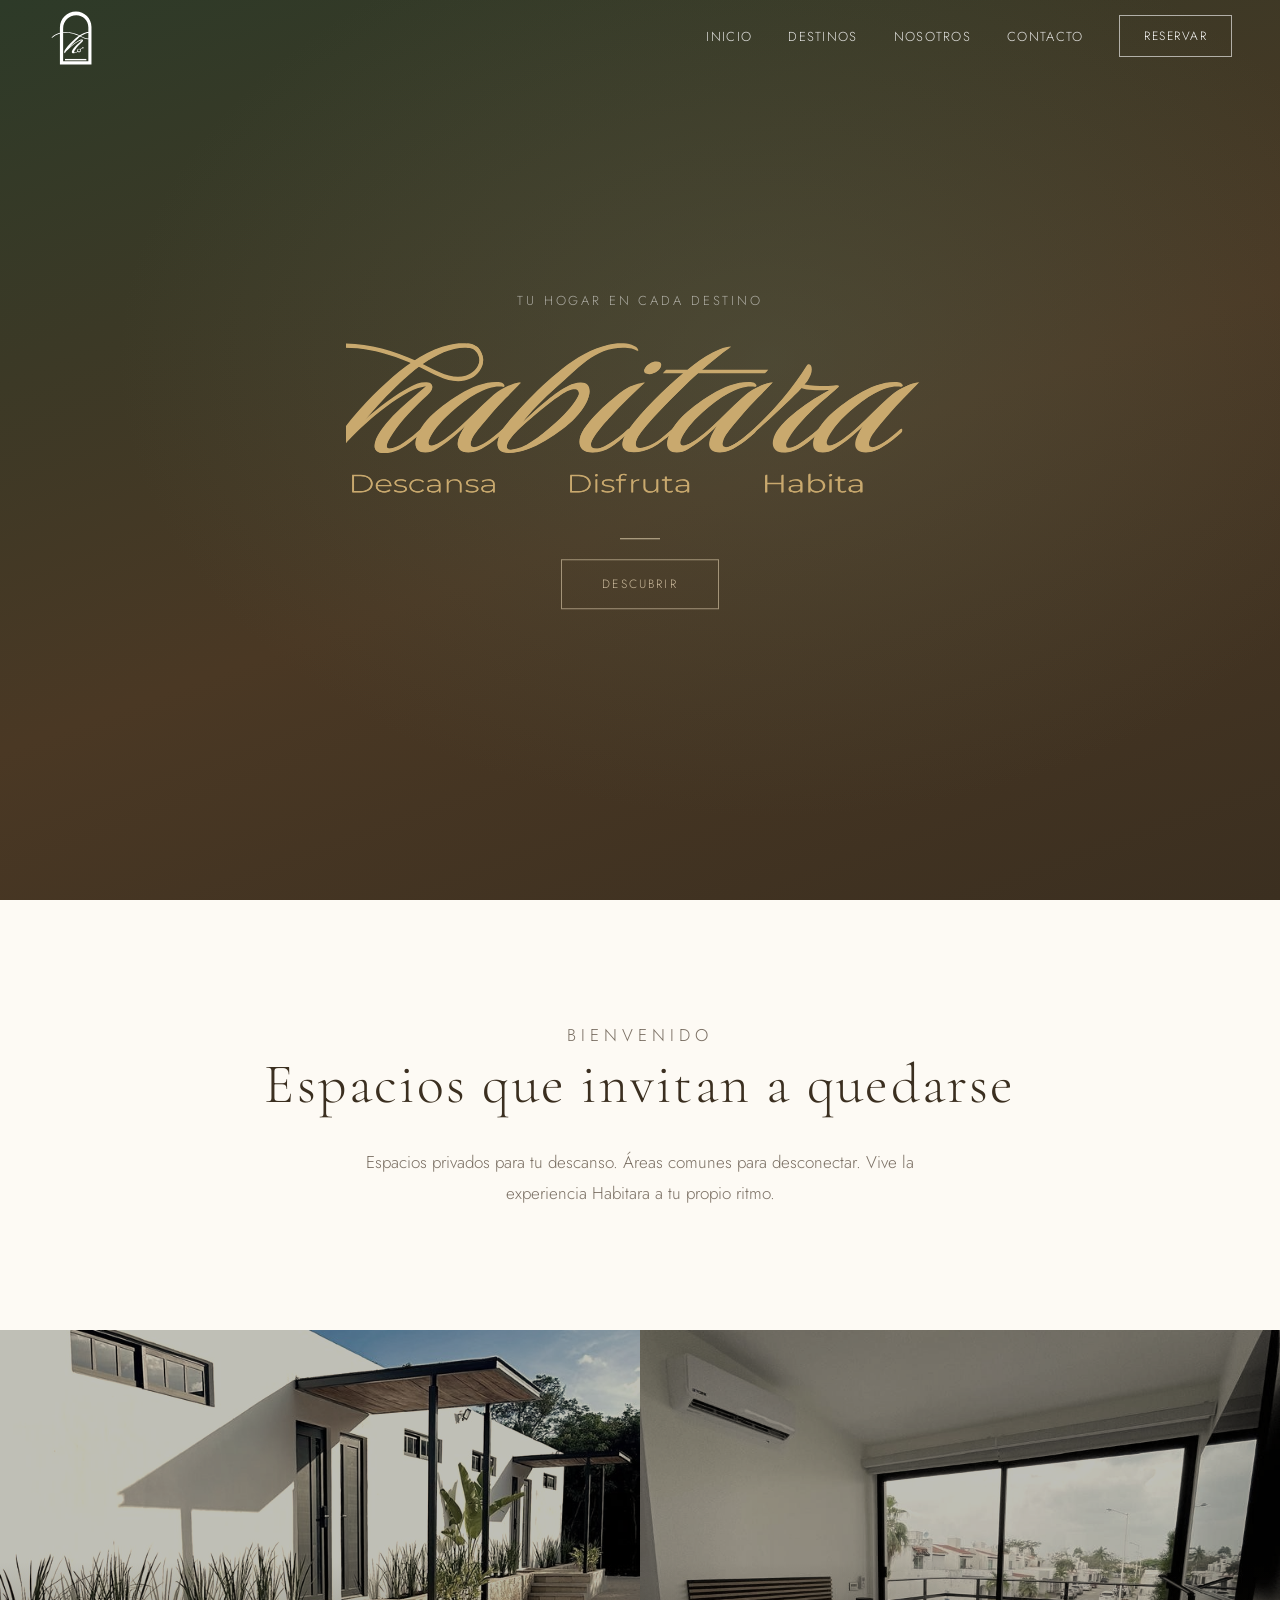
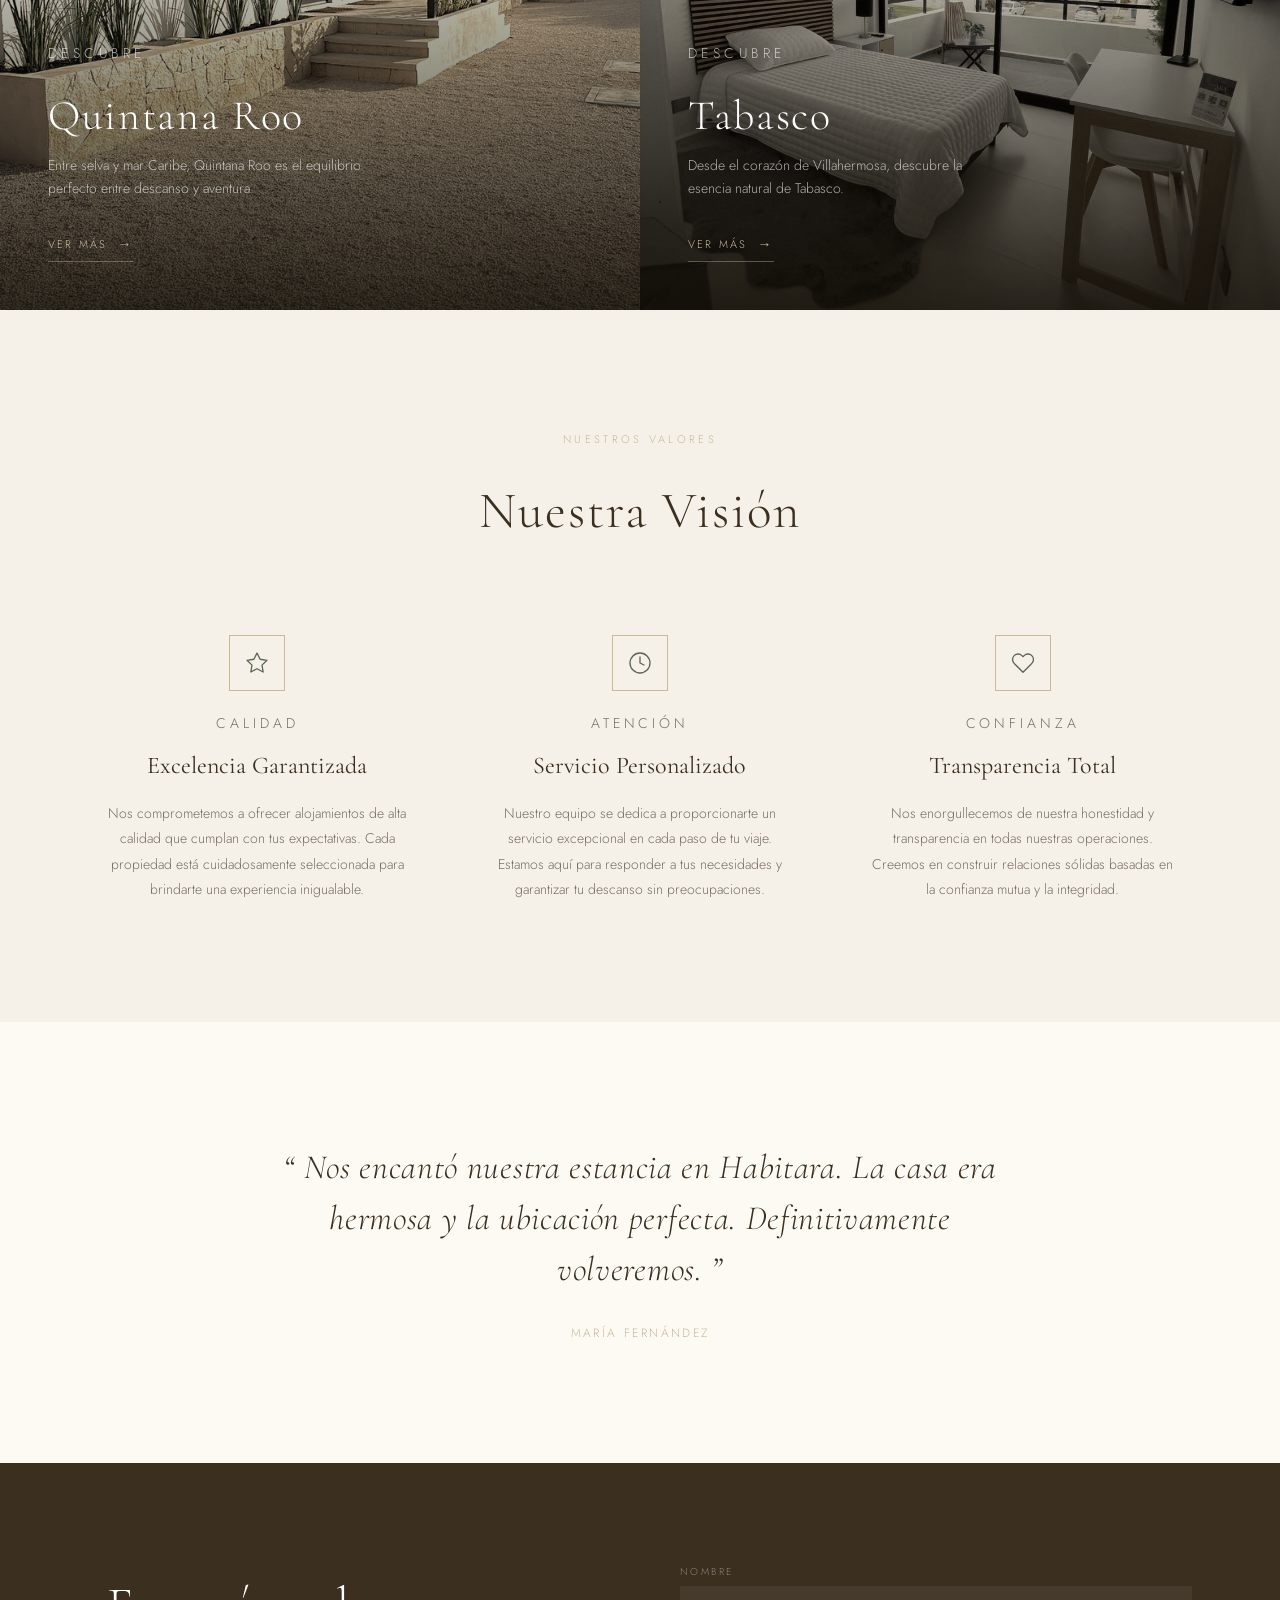
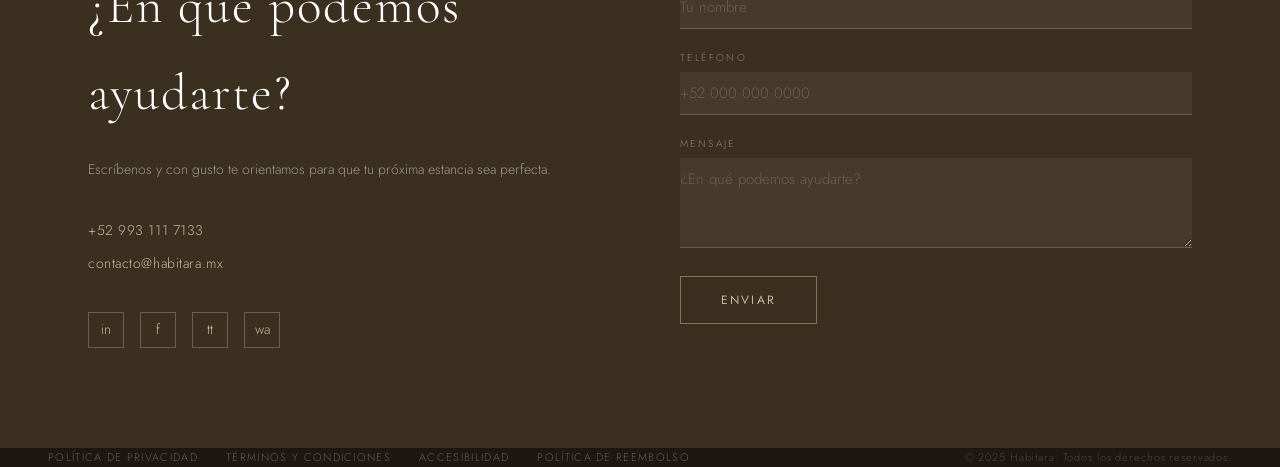
==== commit 18a372f1: "Update habitara-index.html Removed footer logo section from the HTML." ====
--- a/habitara-index.html
+++ b/habitara-index.html
@@ -302,9 +302,6 @@
        - .footer-copy  → cambia el año y nombre
   ══════════════════════════════════════════════════════════ -->
   <footer>
-    <div class="footer-logo">
-      <img src="logo.png" alt="Habitara" />
-    </div>
 
     <div class="footer-links">
       <a href="/politica-de-privacidad">Política de Privacidad</a>
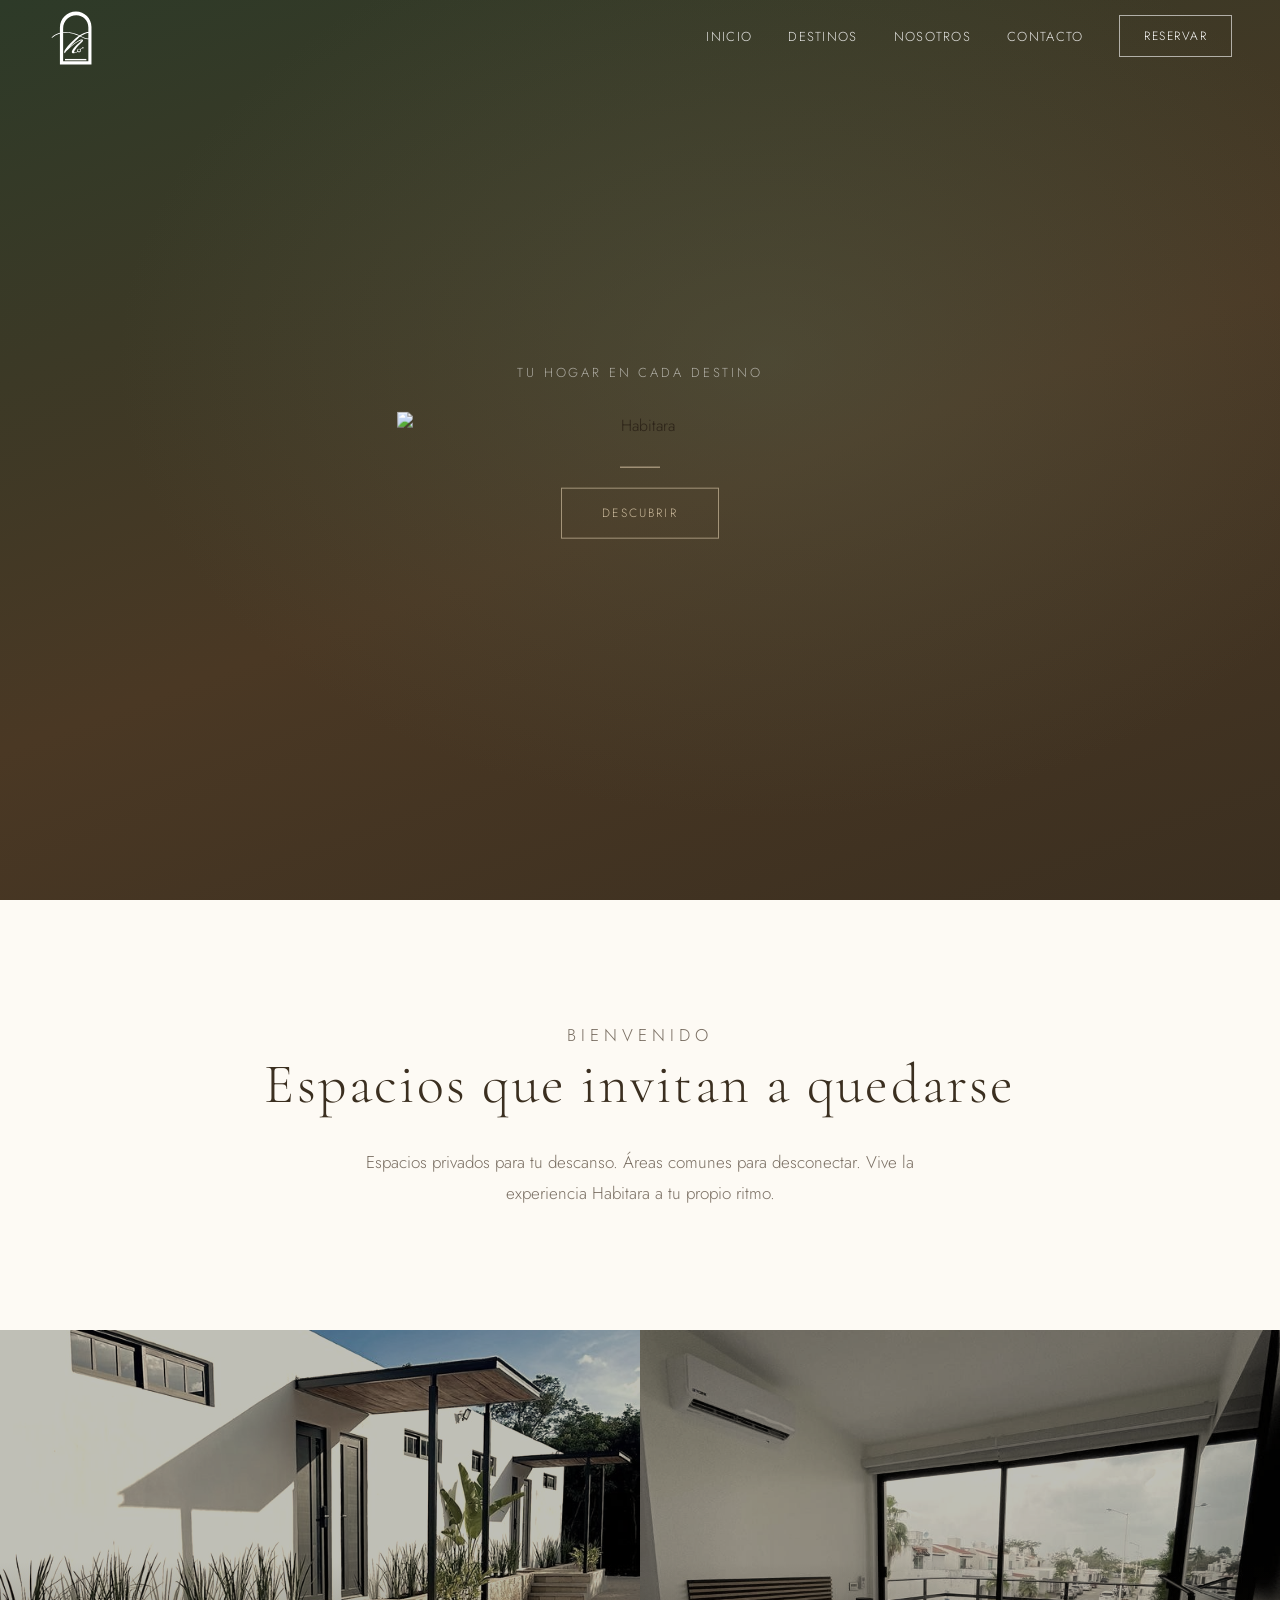
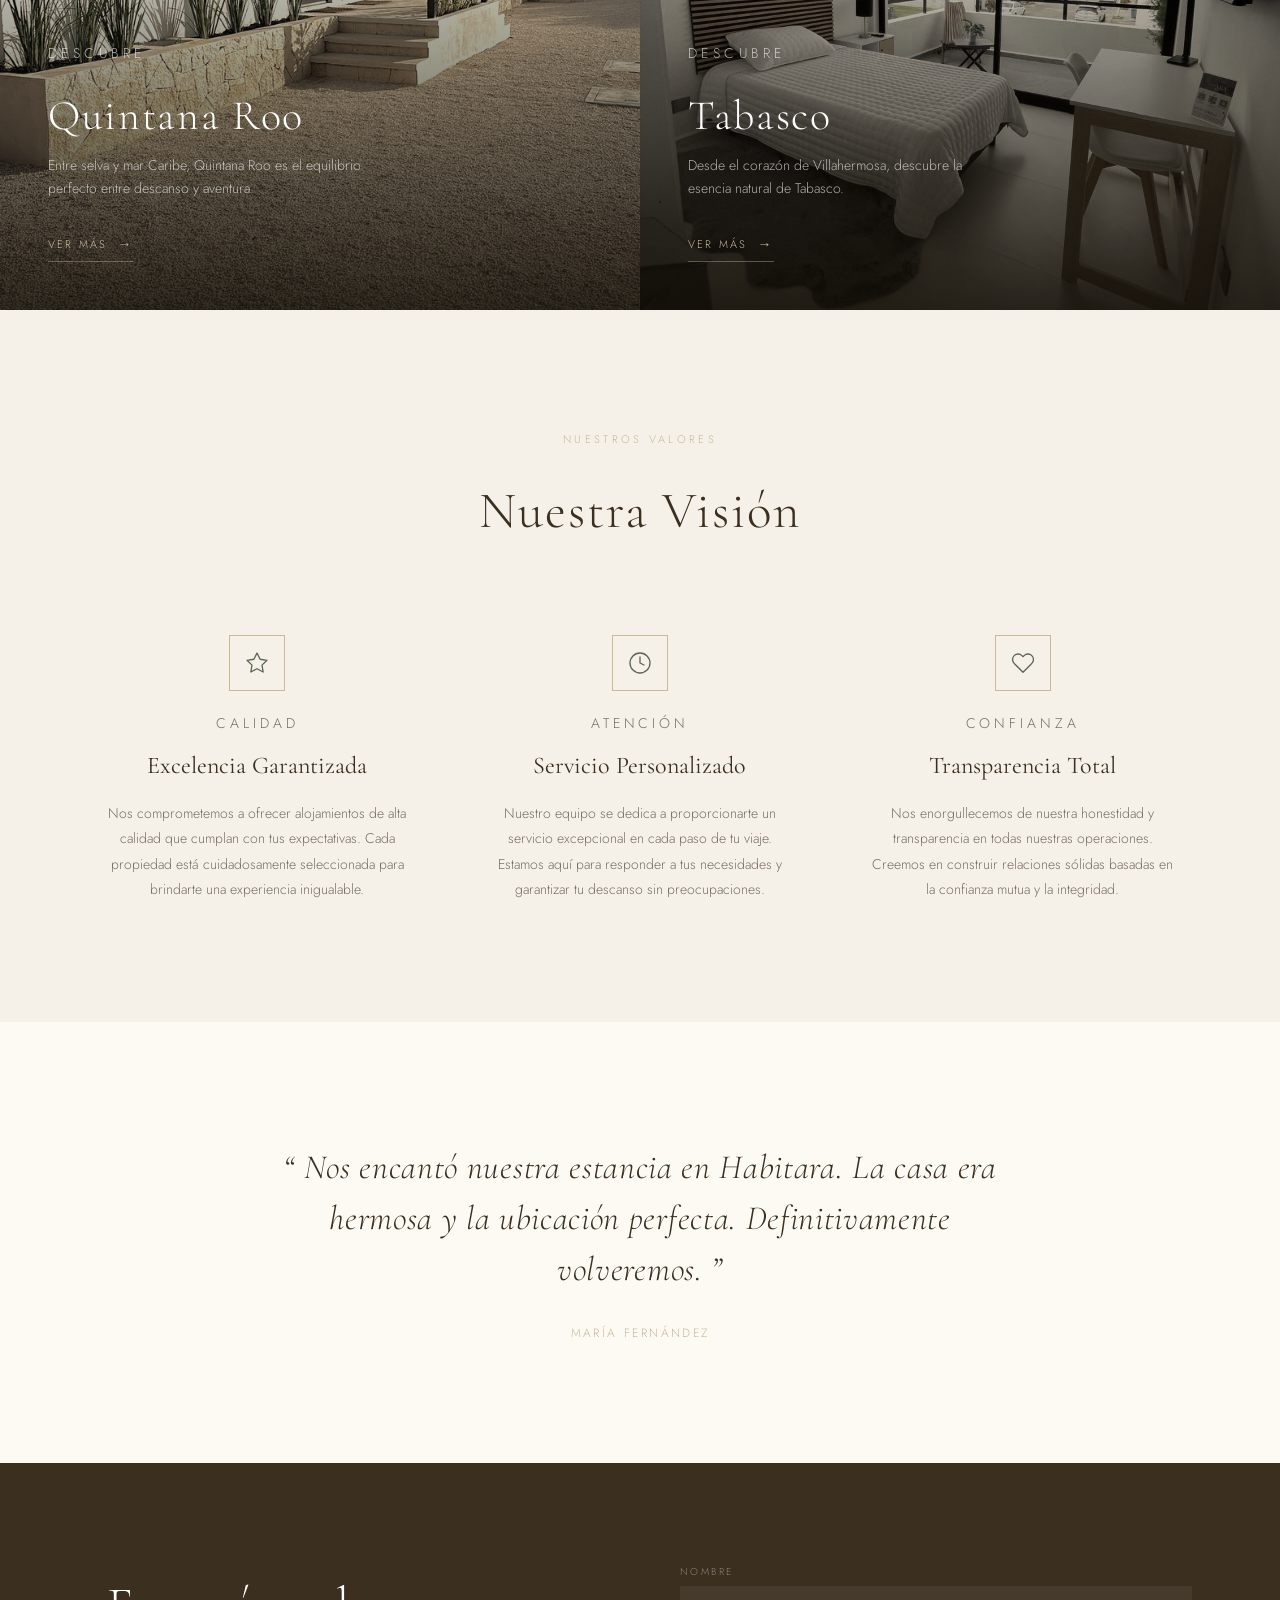
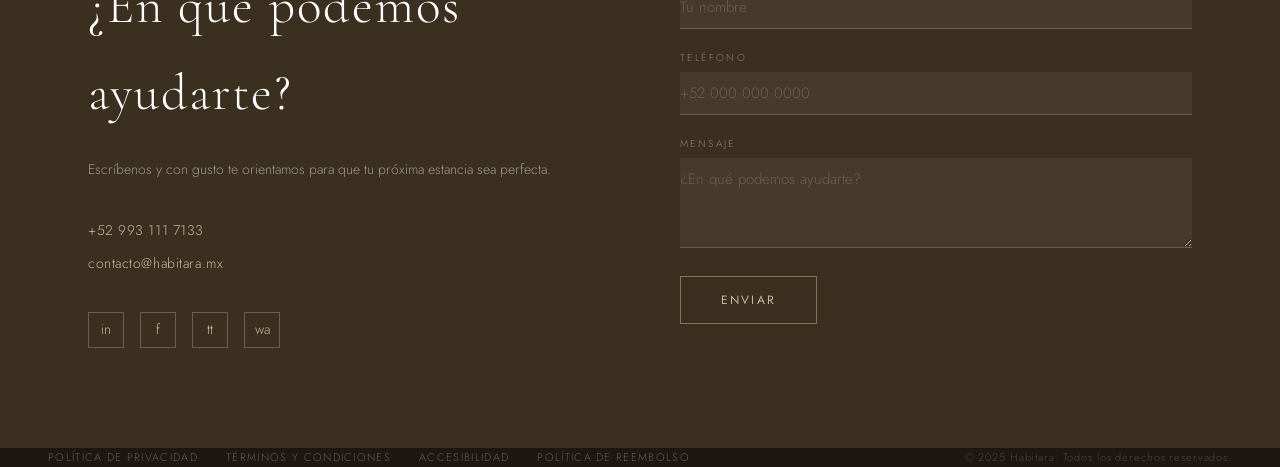
==== commit 298394ca: "Update habitara-index.html" ====
--- a/habitara-index.html
+++ b/habitara-index.html
@@ -78,40 +78,7 @@
 
     <div class="hero-content">
       <p class="hero-tagline">Tu hogar en cada destino</p>
-      <div class="hero-logo"><svg xmlns="http://www.w3.org/2000/svg" xmlns:xlink="http://www.w3.org/1999/xlink" width="100%" height="100%" viewBox="155 240 510 145" preserveAspectRatio="xMidYMid meet">
-<path fill-rule="nonzero" fill="#c9a96e" fill-opacity="1" d="M 223.59375 335.625 C 217.988281 335.625 215.1875 333.105469 215.1875 328.0625 C 215.1875 325.179688 216.25 321.730469 218.367188 317.707031 C 220.484375 313.683594 223.667969 309.453125 227.90625 305.007812 C 230.9375 302.007812 234.644531 298.792969 239.042969 295.375 C 243.433594 291.953125 248.242188 288.679688 253.46875 285.558594 C 258.691406 282.4375 264.03125 279.882812 269.484375 277.902344 C 274.9375 275.921875 280.234375 274.929688 285.386719 274.929688 C 287.65625 274.929688 289.25 275.203125 290.15625 275.742188 C 291.066406 276.28125 291.671875 276.855469 291.976562 277.453125 C 292.277344 277.933594 292.316406 278.292969 292.089844 278.535156 C 291.859375 278.777344 291.59375 278.835938 291.292969 278.714844 C 290.6875 278.472656 289.476562 278.355469 287.65625 278.355469 C 282.207031 278.355469 275.730469 280.425781 268.234375 284.566406 C 260.738281 288.710938 253.355469 294.085938 246.085938 300.6875 C 240.933594 305.25 236.691406 309.722656 233.359375 314.105469 C 230.027344 318.488281 227.832031 322.117188 226.773438 325 C 226.46875 325.960938 226.316406 326.800781 226.316406 327.523438 C 226.316406 329.207031 227.148438 330.042969 228.816406 330.042969 C 229.875 330.042969 231.316406 329.65625 233.132812 328.871094 C 234.953125 328.09375 237.296875 326.742188 240.175781 324.820312 C 244.71875 321.699219 249.226562 318.039062 253.695312 313.832031 C 258.160156 309.632812 262.589844 305.339844 266.984375 300.957031 C 271.375 296.574219 275.652344 292.523438 279.820312 288.800781 C 283.984375 285.078125 287.960938 282.257812 291.746094 280.335938 C 296.59375 277.8125 299.960938 276.371094 301.855469 276.011719 C 303.75 275.652344 305.300781 275.414062 306.515625 275.292969 C 305.753906 276.011719 304.089844 277.695312 301.515625 280.335938 C 298.9375 282.976562 296.214844 285.769531 293.339844 288.710938 C 290.460938 291.652344 288.113281 294.085938 286.296875 296.003906 C 283.570312 299.125 280.652344 302.488281 277.550781 306.089844 C 274.441406 309.691406 271.640625 313.085938 269.144531 316.265625 C 266.644531 319.449219 264.941406 322.058594 264.03125 324.101562 C 263.273438 326.144531 262.894531 327.644531 262.894531 328.601562 C 262.894531 330.523438 263.878906 331.484375 265.847656 331.484375 C 267.210938 331.484375 268.835938 331.035156 270.734375 330.132812 C 272.625 329.234375 274.558594 328.183594 276.527344 326.980469 C 279.101562 325.300781 281.523438 323.53125 283.796875 321.667969 C 286.066406 319.808594 288.414062 317.738281 290.839844 315.453125 C 291.441406 315.453125 291.746094 315.816406 291.746094 316.535156 C 291.746094 317.617188 291.441406 318.457031 290.839844 319.058594 C 288.867188 320.859375 286.484375 322.839844 283.683594 325 C 280.878906 327.160156 278.117188 329.085938 275.390625 330.761719 C 273.421875 332.085938 271.148438 333.226562 268.574219 334.1875 C 266 335.148438 263.5 335.625 261.078125 335.625 C 257.59375 335.625 255.171875 334.96875 253.808594 333.644531 C 252.445312 332.324219 251.761719 330.644531 251.761719 328.601562 C 251.761719 326.203125 252.445312 323.589844 253.808594 320.769531 C 255.171875 317.949219 256.683594 315.273438 258.351562 312.753906 C 256.382812 314.675781 253.882812 316.988281 250.855469 319.6875 C 247.820312 322.386719 245.097656 324.640625 242.675781 326.441406 C 239.34375 328.84375 236.160156 330.972656 233.132812 332.835938 C 230.101562 334.699219 226.921875 335.625 223.59375 335.625 "/>
-<path fill-rule="nonzero" fill="#c9a96e" fill-opacity="1" d="M 297.878906 333.644531 C 303.632812 333.285156 309.726562 330.882812 316.167969 326.441406 C 322.605469 322 329.378906 316.597656 336.5 310.230469 C 341.800781 305.550781 346.230469 301.019531 349.792969 296.632812 C 353.347656 292.253906 355.660156 288.679688 356.71875 285.917969 C 356.871094 285.558594 356.949219 285.078125 356.949219 284.476562 C 356.949219 283.515625 356.640625 282.648438 356.039062 281.867188 C 355.429688 281.085938 354.449219 280.695312 353.085938 280.695312 C 351.871094 280.695312 350.246094 281.117188 348.199219 281.957031 C 346.15625 282.796875 343.617188 284.238281 340.589844 286.277344 C 338.011719 287.960938 334.570312 290.453125 330.253906 293.753906 C 325.9375 297.054688 321.582031 300.628906 317.191406 304.46875 C 315.828125 305.671875 313.894531 307.351562 311.398438 309.511719 C 308.898438 311.671875 306.320312 314.074219 303.671875 316.714844 C 301.019531 319.359375 298.789062 321.9375 296.972656 324.460938 C 295.152344 326.980469 294.246094 329.207031 294.246094 331.125 C 294.246094 331.964844 294.621094 332.59375 295.378906 333.015625 C 296.136719 333.4375 296.972656 333.644531 297.878906 333.644531 M 295.835938 336.167969 C 292.347656 336.167969 289.894531 335.445312 288.453125 334.007812 C 287.015625 332.5625 286.292969 330.761719 286.292969 328.601562 C 286.292969 326.441406 286.824219 324.132812 287.882812 321.667969 C 288.945312 319.210938 290.082031 316.957031 291.292969 314.914062 C 294.015625 311.3125 297.007812 307.683594 300.265625 304.019531 C 303.519531 300.355469 307.042969 296.542969 310.828125 292.582031 C 314.917969 288.257812 319.609375 283.578125 324.914062 278.535156 C 330.214844 273.492188 335.933594 268.539062 342.066406 263.675781 C 348.199219 258.8125 354.675781 254.519531 361.492188 250.796875 C 368.304688 247.078125 375.273438 244.375 382.390625 242.691406 C 383.757812 242.332031 385.382812 242.035156 387.277344 241.792969 C 389.167969 241.554688 391.101562 241.429688 393.070312 241.429688 C 394.734375 241.429688 396.363281 241.519531 397.957031 241.703125 C 399.546875 241.882812 401.019531 242.214844 402.382812 242.691406 C 403.59375 243.175781 404.804688 243.804688 406.019531 244.582031 C 407.230469 245.367188 407.984375 246.472656 408.292969 247.914062 C 406.773438 246.835938 404.957031 246.023438 402.839844 245.484375 C 400.714844 244.945312 398.140625 244.671875 395.113281 244.671875 C 389.054688 244.671875 383.449219 245.726562 378.304688 247.824219 C 373.152344 249.925781 368.265625 252.6875 363.648438 256.109375 C 359.027344 259.53125 354.597656 263.253906 350.359375 267.277344 C 346.117188 271.300781 341.875 275.171875 337.636719 278.894531 C 331.578125 284.296875 325.898438 289.699219 320.597656 295.101562 C 315.292969 300.507812 311.054688 305.429688 307.875 309.871094 C 310.902344 306.871094 314.3125 303.6875 318.097656 300.328125 C 321.882812 296.964844 325.597656 293.8125 329.230469 290.871094 C 332.863281 287.929688 335.894531 285.621094 338.316406 283.9375 C 341.648438 281.535156 344.90625 279.585938 348.085938 278.082031 C 351.265625 276.582031 354.523438 275.714844 357.855469 275.472656 C 363.308594 275.230469 366.035156 277.753906 366.035156 283.035156 C 366.035156 285.800781 365.011719 289.191406 362.96875 293.210938 C 360.921875 297.238281 357.703125 301.527344 353.3125 306.089844 C 350.433594 309.09375 346.761719 312.304688 342.292969 315.726562 C 337.824219 319.148438 332.980469 322.421875 327.753906 325.539062 C 322.527344 328.664062 317.191406 331.214844 311.738281 333.195312 C 306.285156 335.175781 300.984375 336.167969 295.835938 336.167969 "/>
-<path fill-rule="nonzero" fill="#c9a96e" fill-opacity="1" d="M 418.058594 267.726562 C 415.027344 267.726562 413.515625 266.765625 413.515625 264.84375 C 413.515625 264.246094 413.742188 263.585938 414.195312 262.863281 C 414.953125 261.425781 416.277344 260.132812 418.171875 258.992188 C 420.066406 257.851562 421.921875 257.28125 423.738281 257.28125 C 426.613281 257.28125 428.054688 258.242188 428.054688 260.164062 C 428.054688 261.964844 426.992188 263.648438 424.875 265.207031 C 422.75 266.765625 420.480469 267.609375 418.058594 267.726562 M 368.761719 335.808594 C 364.671875 335.808594 361.753906 334.9375 360.015625 333.195312 C 358.273438 331.457031 357.402344 329.265625 357.402344 326.621094 C 357.402344 323.140625 358.726562 319.390625 361.375 315.363281 C 364.023438 311.34375 367.320312 307.320312 371.257812 303.296875 C 375.195312 299.277344 379.210938 295.492188 383.300781 291.953125 C 387.390625 288.410156 390.945312 285.496094 393.976562 283.214844 C 396.851562 280.9375 399.804688 279.253906 402.835938 278.171875 C 405.867188 277.09375 409.574219 276.132812 413.96875 275.292969 C 410.636719 278.292969 406.09375 282.558594 400.339844 288.078125 C 394.582031 293.601562 388.902344 299.488281 383.300781 305.730469 C 382.84375 306.210938 381.785156 307.410156 380.117188 309.332031 C 378.449219 311.253906 376.597656 313.472656 374.554688 315.996094 C 372.507812 318.515625 370.765625 320.980469 369.328125 323.378906 C 367.886719 325.78125 367.171875 327.703125 367.171875 329.144531 C 367.171875 331.425781 368.683594 332.566406 371.710938 332.566406 C 373.984375 332.566406 376.445312 331.90625 379.097656 330.585938 C 381.746094 329.265625 384.433594 327.644531 387.164062 325.722656 C 389.886719 323.800781 392.347656 321.910156 394.546875 320.046875 C 396.738281 318.1875 398.441406 316.65625 399.65625 315.453125 C 400.261719 315.453125 400.566406 315.816406 400.566406 316.535156 C 400.566406 317.617188 400.261719 318.457031 399.65625 319.058594 C 393.898438 324.34375 388.714844 328.453125 384.09375 331.394531 C 379.472656 334.339844 374.359375 335.808594 368.761719 335.808594 "/>
-<path fill-rule="nonzero" fill="#c9a96e" fill-opacity="1" d="M 404.65625 335.445312 C 401.019531 335.445312 398.445312 334.816406 396.929688 333.554688 C 395.417969 332.292969 394.660156 330.703125 394.660156 328.78125 C 394.660156 326.742188 395.265625 324.523438 396.476562 322.117188 C 397.691406 319.71875 399.128906 317.320312 400.792969 314.914062 C 406.394531 307.234375 413.402344 299.1875 421.808594 290.78125 C 430.214844 282.378906 438.808594 274.453125 447.59375 267.007812 L 429.871094 267.007812 L 432.371094 264.484375 L 450.773438 264.484375 L 456.226562 260.164062 C 459.554688 257.523438 463.191406 255 467.132812 252.597656 C 471.066406 250.199219 474.929688 248.214844 478.71875 246.65625 C 482.5 245.09375 485.835938 244.3125 488.714844 244.3125 C 486.742188 245.515625 483.714844 247.707031 479.625 250.886719 C 475.535156 254.070312 471.75 257.164062 468.265625 260.164062 L 463.269531 264.484375 L 520.746094 264.484375 L 518.246094 267.007812 L 460.316406 267.007812 C 455.617188 271.210938 450.734375 275.804688 445.660156 280.785156 C 440.585938 285.769531 435.664062 290.722656 430.894531 295.644531 C 426.125 300.570312 421.84375 305.160156 418.058594 309.421875 C 414.269531 313.683594 411.472656 317.199219 409.652344 319.957031 C 408.589844 321.398438 407.722656 322.902344 407.039062 324.460938 C 406.359375 326.023438 406.015625 327.460938 406.015625 328.78125 C 406.015625 331.066406 407.304688 332.203125 409.878906 332.203125 C 411.542969 332.203125 414.195312 331.484375 417.832031 330.042969 C 421.617188 328.363281 425.175781 326.171875 428.511719 323.46875 C 431.839844 320.765625 435.398438 317.738281 439.1875 314.375 C 439.640625 314.375 439.867188 314.554688 439.867188 314.914062 C 439.867188 315.394531 439.601562 316.054688 439.074219 316.894531 C 438.539062 317.738281 438.125 318.398438 437.824219 318.875 C 431.765625 324.402344 426.085938 328.542969 420.785156 331.304688 C 415.484375 334.066406 410.109375 335.445312 404.65625 335.445312 "/>
-<path fill-rule="nonzero" fill="#c9a96e" fill-opacity="1" d="M 441.914062 335.625 C 436.3125 335.625 433.507812 333.105469 433.507812 328.0625 C 433.507812 325.179688 434.570312 321.730469 436.6875 317.707031 C 438.808594 313.683594 441.988281 309.453125 446.230469 305.007812 C 449.257812 302.007812 452.96875 298.792969 457.359375 295.375 C 461.753906 291.953125 466.5625 288.679688 471.789062 285.558594 C 477.011719 282.4375 482.351562 279.882812 487.804688 277.902344 C 493.257812 275.921875 498.558594 274.929688 503.707031 274.929688 C 505.980469 274.929688 507.570312 275.203125 508.476562 275.742188 C 509.386719 276.28125 509.992188 276.855469 510.296875 277.453125 C 510.597656 277.933594 510.636719 278.292969 510.410156 278.535156 C 510.183594 278.777344 509.914062 278.835938 509.613281 278.714844 C 509.007812 278.472656 507.796875 278.355469 505.980469 278.355469 C 500.527344 278.355469 494.054688 280.425781 486.554688 284.566406 C 479.058594 288.710938 471.675781 294.085938 464.40625 300.6875 C 459.253906 305.25 455.011719 309.722656 451.683594 314.105469 C 448.347656 318.488281 446.152344 322.117188 445.09375 325 C 444.789062 325.960938 444.640625 326.800781 444.640625 327.523438 C 444.640625 329.207031 445.472656 330.042969 447.140625 330.042969 C 448.195312 330.042969 449.636719 329.65625 451.453125 328.871094 C 453.273438 328.09375 455.617188 326.742188 458.496094 324.820312 C 463.042969 321.699219 467.546875 318.039062 472.015625 313.832031 C 476.480469 309.632812 480.910156 305.339844 485.304688 300.957031 C 489.695312 296.574219 493.972656 292.523438 498.140625 288.800781 C 502.304688 285.078125 506.28125 282.257812 510.066406 280.335938 C 514.914062 277.8125 518.28125 276.371094 520.179688 276.011719 C 522.070312 275.652344 523.621094 275.414062 524.835938 275.292969 C 524.074219 276.011719 522.410156 277.695312 519.839844 280.335938 C 517.261719 282.976562 514.535156 285.769531 511.660156 288.710938 C 508.78125 291.652344 506.433594 294.085938 504.617188 296.003906 C 501.890625 299.125 498.972656 302.488281 495.871094 306.089844 C 492.765625 309.691406 489.960938 313.085938 487.464844 316.265625 C 484.964844 319.449219 483.261719 322.058594 482.351562 324.101562 C 481.59375 326.144531 481.214844 327.644531 481.214844 328.601562 C 481.214844 330.523438 482.199219 331.484375 484.167969 331.484375 C 485.53125 331.484375 487.160156 331.035156 489.054688 330.132812 C 490.945312 329.234375 492.875 328.183594 494.847656 326.980469 C 497.421875 325.300781 499.847656 323.53125 502.117188 321.667969 C 504.390625 319.808594 506.734375 317.738281 509.160156 315.453125 C 509.765625 315.453125 510.066406 315.816406 510.066406 316.535156 C 510.066406 317.617188 509.765625 318.457031 509.160156 319.058594 C 507.191406 320.859375 504.804688 322.839844 502.003906 325 C 499.199219 327.160156 496.4375 329.085938 493.710938 330.761719 C 491.742188 332.085938 489.46875 333.226562 486.894531 334.1875 C 484.320312 335.148438 481.820312 335.625 479.398438 335.625 C 475.914062 335.625 473.492188 334.96875 472.128906 333.644531 C 470.765625 332.324219 470.082031 330.644531 470.082031 328.601562 C 470.082031 326.203125 470.765625 323.589844 472.128906 320.769531 C 473.492188 317.949219 475.003906 315.273438 476.671875 312.753906 C 474.703125 314.675781 472.203125 316.988281 469.175781 319.6875 C 466.144531 322.386719 463.417969 324.640625 460.996094 326.441406 C 457.664062 328.84375 454.484375 330.972656 451.453125 332.835938 C 448.425781 334.699219 445.242188 335.625 441.914062 335.625 "/>
-<path fill-rule="nonzero" fill="#c9a96e" fill-opacity="1" d="M 535.738281 335.804688 C 531.949219 335.804688 529.265625 335.027344 527.675781 333.464844 C 526.085938 331.90625 525.289062 329.984375 525.289062 327.703125 C 525.289062 326.261719 525.515625 324.820312 525.96875 323.378906 C 526.878906 319.777344 529.148438 315.996094 532.785156 312.035156 C 536.421875 308.070312 540.738281 304.109375 545.734375 300.148438 C 550.734375 296.183594 555.84375 292.582031 561.070312 289.339844 C 566.292969 286.097656 570.953125 283.398438 575.039062 281.234375 C 573.226562 281.476562 570.875 281.59375 568 281.59375 C 564.664062 281.59375 561.183594 281.445312 557.546875 281.144531 C 553.914062 280.847656 551.414062 280.335938 550.050781 279.613281 C 549.445312 280.457031 547.96875 282.046875 545.621094 284.386719 C 543.269531 286.726562 540.394531 289.519531 536.988281 292.761719 C 533.578125 296.003906 530.058594 299.308594 526.425781 302.667969 C 522.789062 306.03125 519.382812 309.183594 516.199219 312.125 C 513.019531 315.066406 510.441406 317.378906 508.476562 319.058594 C 506.511719 320.859375 503.820312 322.992188 500.410156 325.449219 C 497.003906 327.914062 493.59375 330.105469 490.1875 332.023438 C 486.78125 333.945312 483.941406 334.90625 481.667969 334.90625 C 480.609375 334.90625 479.964844 334.726562 479.738281 334.367188 C 479.511719 334.003906 479.394531 333.765625 479.394531 333.644531 C 481.820312 333.644531 485.417969 332.292969 490.1875 329.59375 C 494.960938 326.890625 501.058594 322.179688 508.476562 315.453125 C 517.410156 307.292969 525.855469 298.496094 533.808594 289.070312 C 541.757812 279.644531 548.914062 269.828125 555.277344 259.621094 L 555.503906 259.621094 C 557.46875 259.621094 558.457031 261.125 558.457031 264.125 C 558.457031 266.886719 557.242188 270.128906 554.824219 273.851562 C 554.214844 274.691406 553.304688 275.832031 552.09375 277.273438 C 555.125 277.753906 558.152344 278.082031 561.183594 278.261719 C 564.210938 278.445312 567.011719 278.535156 569.589844 278.535156 C 571.707031 278.535156 573.679688 278.472656 575.496094 278.351562 C 577.3125 278.234375 578.75 278.054688 579.8125 277.8125 C 581.175781 277.8125 581.894531 278.023438 581.972656 278.445312 C 582.046875 278.867188 581.933594 279.195312 581.632812 279.433594 C 581.023438 279.914062 579.773438 280.996094 577.882812 282.675781 C 575.984375 284.359375 573.867188 286.1875 571.519531 288.167969 C 569.171875 290.152344 567.011719 292.011719 565.046875 293.753906 C 563.074219 295.496094 561.640625 296.785156 560.730469 297.625 C 556.03125 302.070312 551.375 306.929688 546.757812 312.214844 C 542.136719 317.5 538.917969 322.238281 537.101562 326.441406 C 536.492188 327.523438 536.191406 328.542969 536.191406 329.503906 C 536.191406 331.183594 537.175781 332.023438 539.144531 332.023438 C 541.265625 332.023438 543.917969 331.035156 547.097656 329.054688 C 550.277344 327.070312 553.492188 324.761719 556.753906 322.117188 C 560.007812 319.480469 562.621094 317.257812 564.589844 315.453125 C 565.195312 315.453125 565.5 315.816406 565.5 316.535156 C 565.5 317.617188 565.195312 318.457031 564.589844 319.058594 C 557.621094 325.539062 551.980469 329.953125 547.664062 332.292969 C 543.347656 334.636719 539.371094 335.804688 535.738281 335.804688 "/>
-<path fill-rule="nonzero" fill="#c9a96e" fill-opacity="1" d="M 568.679688 335.625 C 563.078125 335.625 560.273438 333.105469 560.273438 328.0625 C 560.273438 325.179688 561.335938 321.730469 563.453125 317.707031 C 565.574219 313.683594 568.753906 309.453125 572.996094 305.007812 C 576.023438 302.007812 579.730469 298.792969 584.125 295.375 C 588.519531 291.953125 593.328125 288.679688 598.554688 285.558594 C 603.78125 282.4375 609.117188 279.882812 614.570312 277.902344 C 620.023438 275.921875 625.324219 274.929688 630.472656 274.929688 C 632.746094 274.929688 634.335938 275.203125 635.242188 275.742188 C 636.152344 276.28125 636.757812 276.855469 637.0625 277.453125 C 637.363281 277.933594 637.402344 278.292969 637.175781 278.535156 C 636.949219 278.777344 636.679688 278.835938 636.378906 278.714844 C 635.773438 278.472656 634.5625 278.355469 632.746094 278.355469 C 627.292969 278.355469 620.816406 280.425781 613.320312 284.566406 C 605.824219 288.710938 598.441406 294.085938 591.171875 300.6875 C 586.019531 305.25 581.777344 309.722656 578.449219 314.105469 C 575.113281 318.488281 572.917969 322.117188 571.859375 325 C 571.554688 325.960938 571.40625 326.800781 571.40625 327.523438 C 571.40625 329.207031 572.234375 330.042969 573.90625 330.042969 C 574.960938 330.042969 576.402344 329.65625 578.21875 328.871094 C 580.039062 328.09375 582.382812 326.742188 585.261719 324.820312 C 589.808594 321.699219 594.3125 318.039062 598.78125 313.832031 C 603.246094 309.632812 607.675781 305.339844 612.070312 300.957031 C 616.460938 296.574219 620.738281 292.523438 624.90625 288.800781 C 629.070312 285.078125 633.046875 282.257812 636.835938 280.335938 C 641.679688 277.8125 645.046875 276.371094 646.945312 276.011719 C 648.835938 275.652344 650.386719 275.414062 651.601562 275.292969 C 650.839844 276.011719 649.175781 277.695312 646.601562 280.335938 C 644.027344 282.976562 641.300781 285.769531 638.425781 288.710938 C 635.546875 291.652344 633.199219 294.085938 631.382812 296.003906 C 628.65625 299.125 625.738281 302.488281 622.636719 306.089844 C 619.53125 309.691406 616.726562 313.085938 614.230469 316.265625 C 611.730469 319.449219 610.027344 322.058594 609.117188 324.101562 C 608.359375 326.144531 607.980469 327.644531 607.980469 328.601562 C 607.980469 330.523438 608.964844 331.484375 610.933594 331.484375 C 612.296875 331.484375 613.925781 331.035156 615.820312 330.132812 C 617.710938 329.234375 619.640625 328.183594 621.613281 326.980469 C 624.1875 325.300781 626.609375 323.53125 628.882812 321.667969 C 631.15625 319.808594 633.5 317.738281 635.925781 315.453125 C 636.53125 315.453125 636.835938 315.816406 636.835938 316.535156 C 636.835938 317.617188 636.53125 318.457031 635.925781 319.058594 C 633.957031 320.859375 631.570312 322.839844 628.769531 325 C 625.964844 327.160156 623.203125 329.085938 620.476562 330.761719 C 618.507812 332.085938 616.234375 333.226562 613.660156 334.1875 C 611.085938 335.148438 608.585938 335.625 606.164062 335.625 C 602.679688 335.625 600.257812 334.96875 598.894531 333.644531 C 597.53125 332.324219 596.847656 330.644531 596.847656 328.601562 C 596.847656 326.203125 597.53125 323.589844 598.894531 320.769531 C 600.257812 317.949219 601.769531 315.273438 603.4375 312.753906 C 601.46875 314.675781 598.96875 316.988281 595.941406 319.6875 C 592.910156 322.386719 590.183594 324.640625 587.761719 326.441406 C 584.429688 328.84375 581.25 330.972656 578.21875 332.835938 C 575.1875 334.699219 572.007812 335.625 568.679688 335.625 "/>
-<path fill-rule="nonzero" fill="#c9a96e" fill-opacity="1" d="M 167.734375 369.492188 C 173.105469 369.492188 176.546875 366.78125 176.546875 362.953125 C 176.546875 359.125 173.105469 356.414062 167.734375 356.414062 L 161.710938 356.414062 L 161.710938 369.492188 Z M 160.328125 355.425781 L 167.839844 355.425781 C 173.863281 355.425781 177.933594 358.5625 177.933594 362.953125 C 177.933594 367.339844 173.863281 370.480469 167.839844 370.480469 L 160.328125 370.480469 Z M 160.328125 355.425781 "/>
-<path fill-rule="nonzero" fill="#c9a96e" fill-opacity="1" d="M 182.105469 364.285156 L 192.957031 364.285156 C 192.769531 361.855469 190.542969 360.113281 187.53125 360.113281 C 184.519531 360.113281 182.324219 361.835938 182.105469 364.285156 M 194.261719 365.125 L 182.078125 365.125 C 182.214844 367.792969 184.683594 369.601562 188.074219 369.601562 C 189.867188 369.601562 191.519531 369.082031 192.605469 368.03125 L 193.390625 368.738281 C 192.144531 369.945312 190.191406 370.570312 188.046875 370.570312 C 183.761719 370.570312 180.75 368.203125 180.75 364.867188 C 180.75 361.535156 183.652344 359.167969 187.53125 359.167969 C 191.414062 359.167969 194.285156 361.488281 194.285156 364.824219 C 194.285156 364.910156 194.261719 365.019531 194.261719 365.125 "/>
-<path fill-rule="nonzero" fill="#c9a96e" fill-opacity="1" d="M 196.402344 369.125 L 197.027344 368.265625 C 198.109375 368.996094 200.035156 369.621094 202.125 369.621094 C 205.109375 369.621094 206.300781 368.78125 206.300781 367.511719 C 206.300781 364.242188 196.917969 366.652344 196.917969 362.242188 C 196.917969 360.542969 198.707031 359.167969 202.289062 359.167969 C 204.078125 359.167969 206.03125 359.597656 207.144531 360.265625 L 206.519531 361.125 C 205.328125 360.4375 203.78125 360.113281 202.261719 360.113281 C 199.492188 360.113281 198.273438 361.015625 198.273438 362.222656 C 198.273438 365.597656 207.660156 363.210938 207.660156 367.492188 C 207.660156 369.320312 205.679688 370.566406 202.070312 370.566406 C 199.738281 370.566406 197.515625 369.945312 196.402344 369.125 "/>
-<path fill-rule="nonzero" fill="#c9a96e" fill-opacity="1" d="M 209.910156 364.867188 C 209.910156 361.511719 212.921875 359.167969 217.070312 359.167969 C 219.324219 359.167969 221.277344 359.855469 222.441406 361.230469 L 221.4375 361.8125 C 220.410156 360.671875 218.835938 360.136719 217.070312 360.136719 C 213.734375 360.136719 211.292969 362.027344 211.292969 364.867188 C 211.292969 367.707031 213.734375 369.601562 217.070312 369.601562 C 218.835938 369.601562 220.410156 369.0625 221.4375 367.921875 L 222.441406 368.503906 C 221.277344 369.859375 219.324219 370.566406 217.070312 370.566406 C 212.921875 370.566406 209.910156 368.203125 209.910156 364.867188 "/>
-<path fill-rule="nonzero" fill="#c9a96e" fill-opacity="1" d="M 235.382812 367.167969 L 235.382812 365.0625 L 230.550781 365.0625 C 227.621094 365.0625 226.589844 366.027344 226.589844 367.320312 C 226.589844 368.78125 228.027344 369.6875 230.523438 369.6875 C 232.914062 369.6875 234.566406 368.78125 235.382812 367.167969 M 236.738281 363.363281 L 236.738281 370.480469 L 235.433594 370.480469 L 235.433594 368.480469 C 234.539062 369.773438 232.804688 370.566406 230.335938 370.566406 C 227.160156 370.566406 225.234375 369.277344 225.234375 367.363281 C 225.234375 365.664062 226.589844 364.222656 230.523438 364.222656 L 235.382812 364.222656 L 235.382812 363.320312 C 235.382812 361.230469 233.945312 360.113281 231.175781 360.113281 C 229.222656 360.113281 227.457031 360.695312 226.292969 361.53125 L 225.613281 360.757812 C 227.027344 359.769531 229.085938 359.167969 231.285156 359.167969 C 234.785156 359.167969 236.738281 360.585938 236.738281 363.363281 "/>
-<path fill-rule="nonzero" fill="#c9a96e" fill-opacity="1" d="M 254.992188 363.921875 L 254.992188 370.480469 L 253.636719 370.480469 L 253.636719 364.007812 C 253.636719 361.46875 251.925781 360.136719 249.050781 360.136719 C 245.714844 360.136719 243.679688 361.835938 243.679688 364.503906 L 243.679688 370.480469 L 242.324219 370.480469 L 242.324219 359.253906 L 243.625 359.253906 L 243.625 361.683594 C 244.574219 360.113281 246.554688 359.167969 249.242188 359.167969 C 252.6875 359.167969 254.992188 360.78125 254.992188 363.921875 "/>
-<path fill-rule="nonzero" fill="#c9a96e" fill-opacity="1" d="M 258.488281 369.125 L 259.113281 368.265625 C 260.199219 368.996094 262.125 369.621094 264.214844 369.621094 C 267.195312 369.621094 268.390625 368.78125 268.390625 367.511719 C 268.390625 364.242188 259.003906 366.652344 259.003906 362.242188 C 259.003906 360.542969 260.796875 359.167969 264.375 359.167969 C 266.167969 359.167969 268.121094 359.597656 269.230469 360.265625 L 268.609375 361.125 C 267.414062 360.4375 265.867188 360.113281 264.347656 360.113281 C 261.582031 360.113281 260.359375 361.015625 260.359375 362.222656 C 260.359375 365.597656 269.75 363.210938 269.75 367.492188 C 269.75 369.320312 267.765625 370.566406 264.160156 370.566406 C 261.828125 370.566406 259.601562 369.945312 258.488281 369.125 "/>
-<path fill-rule="nonzero" fill="#c9a96e" fill-opacity="1" d="M 282.414062 367.167969 L 282.414062 365.0625 L 277.585938 365.0625 C 274.65625 365.0625 273.625 366.027344 273.625 367.320312 C 273.625 368.78125 275.0625 369.6875 277.558594 369.6875 C 279.945312 369.6875 281.601562 368.78125 282.414062 367.167969 M 283.769531 363.363281 L 283.769531 370.480469 L 282.46875 370.480469 L 282.46875 368.480469 C 281.574219 369.773438 279.835938 370.566406 277.367188 370.566406 C 274.195312 370.566406 272.269531 369.277344 272.269531 367.363281 C 272.269531 365.664062 273.625 364.222656 277.558594 364.222656 L 282.414062 364.222656 L 282.414062 363.320312 C 282.414062 361.230469 280.976562 360.113281 278.210938 360.113281 C 276.257812 360.113281 274.492188 360.695312 273.324219 361.53125 L 272.648438 360.757812 C 274.058594 359.769531 276.121094 359.167969 278.316406 359.167969 C 281.816406 359.167969 283.769531 360.585938 283.769531 363.363281 "/>
-<path fill-rule="nonzero" fill="#c9a96e" fill-opacity="1" d="M 356.773438 369.492188 C 362.144531 369.492188 365.589844 366.78125 365.589844 362.953125 C 365.589844 359.125 362.144531 356.414062 356.773438 356.414062 L 350.75 356.414062 L 350.75 369.492188 Z M 349.367188 355.425781 L 356.878906 355.425781 C 362.90625 355.425781 366.972656 358.5625 366.972656 362.953125 C 366.972656 367.339844 362.90625 370.480469 356.878906 370.480469 L 349.367188 370.480469 Z M 349.367188 355.425781 "/>
-<path fill-rule="nonzero" fill="#c9a96e" fill-opacity="1" d="M 371.339844 359.253906 L 372.695312 359.253906 L 372.695312 370.480469 L 371.339844 370.480469 Z M 370.902344 355.660156 C 370.902344 355.1875 371.390625 354.777344 372.015625 354.777344 C 372.640625 354.777344 373.128906 355.164062 373.128906 355.640625 C 373.128906 356.132812 372.640625 356.519531 372.015625 356.519531 C 371.390625 356.519531 370.902344 356.132812 370.902344 355.660156 "/>
-<path fill-rule="nonzero" fill="#c9a96e" fill-opacity="1" d="M 376.328125 369.125 L 376.953125 368.265625 C 378.035156 368.996094 379.964844 369.621094 382.050781 369.621094 C 385.035156 369.621094 386.230469 368.78125 386.230469 367.511719 C 386.230469 364.242188 376.84375 366.652344 376.84375 362.242188 C 376.84375 360.542969 378.632812 359.167969 382.214844 359.167969 C 384.003906 359.167969 385.957031 359.597656 387.070312 360.265625 L 386.445312 361.125 C 385.253906 360.4375 383.707031 360.113281 382.1875 360.113281 C 379.421875 360.113281 378.199219 361.015625 378.199219 362.222656 C 378.199219 365.597656 387.585938 363.210938 387.585938 367.492188 C 387.585938 369.320312 385.605469 370.566406 381.996094 370.566406 C 379.664062 370.566406 377.441406 369.945312 376.328125 369.125 "/>
-<path fill-rule="nonzero" fill="#c9a96e" fill-opacity="1" d="M 392.984375 357.617188 L 392.984375 359.253906 L 397.511719 359.253906 L 397.511719 360.175781 L 393.011719 360.175781 L 393.011719 370.480469 L 391.652344 370.480469 L 391.652344 360.175781 L 389.050781 360.175781 L 389.050781 359.253906 L 391.652344 359.253906 L 391.652344 357.53125 C 391.652344 355.660156 393.066406 354.433594 395.585938 354.433594 C 396.617188 354.433594 397.703125 354.671875 398.382812 355.167969 L 397.839844 355.984375 C 397.269531 355.574219 396.484375 355.359375 395.640625 355.359375 C 393.878906 355.359375 392.984375 356.132812 392.984375 357.617188 "/>
-<path fill-rule="nonzero" fill="#c9a96e" fill-opacity="1" d="M 409.148438 359.167969 L 409.148438 360.222656 C 409.039062 360.222656 408.933594 360.199219 408.824219 360.199219 C 405.679688 360.199219 403.804688 361.855469 403.804688 364.632812 L 403.804688 370.480469 L 402.449219 370.480469 L 402.449219 359.253906 L 403.75 359.253906 L 403.75 361.703125 C 404.621094 360.070312 406.492188 359.167969 409.148438 359.167969 "/>
-<path fill-rule="nonzero" fill="#c9a96e" fill-opacity="1" d="M 425.535156 359.253906 L 425.535156 370.480469 L 424.230469 370.480469 L 424.230469 368.074219 C 423.308594 369.644531 421.382812 370.566406 418.886719 370.566406 C 415.28125 370.566406 412.972656 368.953125 412.972656 365.8125 L 412.972656 359.253906 L 414.328125 359.253906 L 414.328125 365.726562 C 414.328125 368.265625 416.039062 369.601562 418.996094 369.601562 C 422.199219 369.601562 424.175781 367.902344 424.175781 365.234375 L 424.175781 359.253906 Z M 425.535156 359.253906 "/>
-<path fill-rule="nonzero" fill="#c9a96e" fill-opacity="1" d="M 438.308594 369.773438 C 437.601562 370.308594 436.460938 370.566406 435.40625 370.566406 C 432.910156 370.566406 431.550781 369.40625 431.550781 367.511719 L 431.550781 360.179688 L 428.949219 360.179688 L 428.949219 359.253906 L 431.550781 359.253906 L 431.550781 356.800781 L 432.910156 356.800781 L 432.910156 359.253906 L 437.414062 359.253906 L 437.414062 360.179688 L 432.910156 360.179688 L 432.910156 367.40625 C 432.910156 368.847656 433.804688 369.640625 435.542969 369.640625 C 436.382812 369.640625 437.167969 369.429688 437.738281 369.019531 Z M 438.308594 369.773438 "/>
-<path fill-rule="nonzero" fill="#c9a96e" fill-opacity="1" d="M 450.949219 367.167969 L 450.949219 365.0625 L 446.121094 365.0625 C 443.191406 365.0625 442.160156 366.027344 442.160156 367.320312 C 442.160156 368.78125 443.597656 369.6875 446.09375 369.6875 C 448.480469 369.6875 450.132812 368.78125 450.949219 367.167969 M 452.304688 363.363281 L 452.304688 370.480469 L 451.003906 370.480469 L 451.003906 368.480469 C 450.109375 369.773438 448.371094 370.566406 445.902344 370.566406 C 442.726562 370.566406 440.800781 369.277344 440.800781 367.363281 C 440.800781 365.664062 442.160156 364.222656 446.09375 364.222656 L 450.949219 364.222656 L 450.949219 363.320312 C 450.949219 361.230469 449.511719 360.113281 446.746094 360.113281 C 444.792969 360.113281 443.027344 360.695312 441.859375 361.53125 L 441.183594 360.757812 C 442.59375 359.769531 444.65625 359.167969 446.851562 359.167969 C 450.351562 359.167969 452.304688 360.585938 452.304688 363.363281 "/>
-<path fill-rule="nonzero" fill="#c9a96e" fill-opacity="1" d="M 534.058594 355.425781 L 534.058594 370.480469 L 532.675781 370.480469 L 532.675781 363.316406 L 519.976562 363.316406 L 519.976562 370.480469 L 518.59375 370.480469 L 518.59375 355.425781 L 519.976562 355.425781 L 519.976562 362.351562 L 532.675781 362.351562 L 532.675781 355.425781 Z M 534.058594 355.425781 "/>
-<path fill-rule="nonzero" fill="#c9a96e" fill-opacity="1" d="M 549.109375 367.167969 L 549.109375 365.0625 L 544.28125 365.0625 C 541.351562 365.0625 540.320312 366.027344 540.320312 367.320312 C 540.320312 368.78125 541.757812 369.6875 544.253906 369.6875 C 546.640625 369.6875 548.296875 368.78125 549.109375 367.167969 M 550.46875 363.363281 L 550.46875 370.480469 L 549.164062 370.480469 L 549.164062 368.480469 C 548.269531 369.773438 546.53125 370.566406 544.0625 370.566406 C 540.890625 370.566406 538.964844 369.277344 538.964844 367.363281 C 538.964844 365.664062 540.320312 364.222656 544.253906 364.222656 L 549.109375 364.222656 L 549.109375 363.320312 C 549.109375 361.230469 547.671875 360.113281 544.90625 360.113281 C 542.953125 360.113281 541.1875 360.695312 540.023438 361.53125 L 539.34375 360.757812 C 540.753906 359.769531 542.816406 359.167969 545.015625 359.167969 C 548.511719 359.167969 550.46875 360.585938 550.46875 363.363281 "/>
-<path fill-rule="nonzero" fill="#c9a96e" fill-opacity="1" d="M 568.804688 364.867188 C 568.804688 362.050781 566.335938 360.136719 563.078125 360.136719 C 559.824219 360.136719 557.382812 362.050781 557.382812 364.867188 C 557.382812 367.683594 559.824219 369.601562 563.078125 369.601562 C 566.335938 369.601562 568.804688 367.683594 568.804688 364.867188 M 570.160156 364.867188 C 570.160156 368.222656 567.148438 370.566406 563.160156 370.566406 C 560.609375 370.566406 558.46875 369.558594 557.355469 367.835938 L 557.355469 370.480469 L 556.054688 370.480469 L 556.054688 354.519531 L 557.410156 354.519531 L 557.410156 361.8125 C 558.546875 360.136719 560.664062 359.167969 563.160156 359.167969 C 567.148438 359.167969 570.160156 361.488281 570.160156 364.867188 "/>
-<path fill-rule="nonzero" fill="#c9a96e" fill-opacity="1" d="M 574.363281 359.253906 L 575.71875 359.253906 L 575.71875 370.480469 L 574.363281 370.480469 Z M 573.929688 355.660156 C 573.929688 355.1875 574.417969 354.777344 575.039062 354.777344 C 575.664062 354.777344 576.152344 355.164062 576.152344 355.640625 C 576.152344 356.132812 575.664062 356.519531 575.039062 356.519531 C 574.417969 356.519531 573.929688 356.132812 573.929688 355.660156 "/>
-<path fill-rule="nonzero" fill="#c9a96e" fill-opacity="1" d="M 588.46875 369.773438 C 587.761719 370.308594 586.621094 370.566406 585.5625 370.566406 C 583.066406 370.566406 581.710938 369.40625 581.710938 367.511719 L 581.710938 360.179688 L 579.109375 360.179688 L 579.109375 359.253906 L 581.710938 359.253906 L 581.710938 356.800781 L 583.066406 356.800781 L 583.066406 359.253906 L 587.570312 359.253906 L 587.570312 360.179688 L 583.066406 360.179688 L 583.066406 367.40625 C 583.066406 368.847656 583.964844 369.640625 585.699219 369.640625 C 586.539062 369.640625 587.328125 369.429688 587.898438 369.019531 Z M 588.46875 369.773438 "/>
-<path fill-rule="nonzero" fill="#c9a96e" fill-opacity="1" d="M 601.109375 367.167969 L 601.109375 365.0625 L 596.277344 365.0625 C 593.351562 365.0625 592.316406 366.027344 592.316406 367.320312 C 592.316406 368.78125 593.753906 369.6875 596.25 369.6875 C 598.640625 369.6875 600.292969 368.78125 601.109375 367.167969 M 602.464844 363.363281 L 602.464844 370.480469 L 601.164062 370.480469 L 601.164062 368.480469 C 600.269531 369.773438 598.53125 370.566406 596.0625 370.566406 C 592.886719 370.566406 590.960938 369.277344 590.960938 367.363281 C 590.960938 365.664062 592.316406 364.222656 596.25 364.222656 L 601.109375 364.222656 L 601.109375 363.320312 C 601.109375 361.230469 599.671875 360.113281 596.902344 360.113281 C 594.949219 360.113281 593.1875 360.695312 592.019531 361.53125 L 591.339844 360.757812 C 592.753906 359.769531 594.8125 359.167969 597.011719 359.167969 C 600.511719 359.167969 602.464844 360.585938 602.464844 363.363281 "/>
-<path fill-rule="nonzero" fill="#c9a96e" fill-opacity="1" d="M 187.445312 336.167969 C 184.71875 336.167969 182.746094 335.628906 181.535156 334.546875 C 180.324219 333.464844 179.71875 332.089844 179.71875 330.40625 C 179.71875 328.964844 180.175781 326.925781 181.082031 324.28125 C 183.050781 319.960938 185.929688 315.546875 189.714844 311.042969 C 193.5 306.542969 197.628906 302.21875 202.097656 298.078125 C 206.5625 293.933594 210.84375 290.152344 214.933594 286.730469 C 219.023438 283.308594 222.277344 280.515625 224.703125 278.355469 C 222.429688 278.355469 219.96875 278.835938 217.316406 279.796875 C 214.667969 280.757812 211.980469 281.898438 209.253906 283.21875 C 202.738281 286.820312 196.191406 291.082031 189.601562 296.003906 C 183.015625 300.929688 176.878906 305.972656 171.199219 311.132812 C 165.519531 316.296875 160.710938 321.039062 156.773438 325.363281 C 152.835938 329.683594 150.339844 333.046875 149.277344 335.449219 C 146.855469 335.449219 145.640625 334.25 145.640625 331.847656 C 145.640625 329.804688 146.402344 327.253906 147.914062 324.191406 C 149.429688 321.128906 151.320312 318.039062 153.59375 314.917969 C 158.742188 308.074219 165.066406 300.660156 172.5625 292.671875 C 180.058594 284.691406 187.820312 277.214844 195.851562 270.25 C 202.96875 264.007812 210.691406 258.363281 219.023438 253.320312 C 227.351562 248.277344 236.0625 244.738281 245.148438 242.695312 C 246.511719 242.335938 248.101562 242.035156 249.921875 241.792969 C 251.738281 241.554688 253.628906 241.433594 255.601562 241.433594 C 259.234375 241.433594 262.335938 241.855469 264.914062 242.695312 C 266.125 243.175781 267.335938 243.804688 268.550781 244.585938 C 269.757812 245.367188 270.59375 246.476562 271.046875 247.917969 C 269.378906 246.835938 267.488281 246.027344 265.367188 245.484375 C 263.246094 244.945312 260.671875 244.675781 257.644531 244.675781 C 251.738281 244.675781 245.71875 246.027344 239.582031 248.730469 C 233.449219 251.429688 227.617188 254.703125 222.089844 258.542969 C 216.558594 262.386719 211.714844 266.199219 207.550781 269.980469 C 203.382812 273.761719 200.164062 276.734375 197.894531 278.894531 C 191.988281 284.660156 186.796875 290.035156 182.332031 295.015625 C 177.863281 300 174.113281 304.230469 171.085938 307.710938 C 177.140625 302.429688 183.769531 297.117188 190.964844 291.773438 C 198.15625 286.429688 204.785156 282.199219 210.84375 279.074219 C 212.8125 277.996094 214.855469 277.09375 216.976562 276.375 C 219.097656 275.652344 221.292969 275.292969 223.566406 275.292969 C 227.65625 275.292969 229.699219 276.554688 229.699219 279.074219 C 229.699219 280.996094 228.257812 283.28125 225.382812 285.917969 C 220.078125 290.722656 214.707031 296.035156 209.253906 301.859375 C 203.800781 307.683594 199.179688 313.476562 195.394531 319.238281 C 194.789062 320.082031 193.765625 321.734375 192.328125 324.191406 C 190.886719 326.65625 190.171875 328.726562 190.171875 330.40625 C 190.171875 331.847656 191 332.566406 192.667969 332.566406 C 196.152344 332.566406 200.394531 330.796875 205.390625 327.253906 C 210.390625 323.714844 215.234375 319.777344 219.929688 315.457031 C 220.535156 315.457031 220.839844 315.816406 220.839844 316.539062 C 220.839844 317.617188 220.535156 318.460938 219.929688 319.058594 C 217.808594 320.859375 215.121094 323.109375 211.867188 325.8125 C 208.609375 328.515625 204.9375 330.917969 200.847656 333.015625 C 196.757812 335.117188 192.289062 336.167969 187.445312 336.167969 "/>
-<path fill-rule="nonzero" fill="#c9a96e" fill-opacity="1" d="M 260.574219 244.773438 C 266.703125 244.757812 271.234375 251.070312 270.535156 256.894531 C 269.789062 263.132812 264.375 267.972656 258.566406 269.640625 C 251.21875 271.75 243.40625 269.832031 236.570312 266.894531 C 229.4375 263.828125 222.71875 259.859375 215.65625 256.628906 C 189.148438 244.492188 159.328125 237.621094 130.382812 244.15625 C 115.582031 247.496094 101.558594 254.277344 90.363281 264.589844 C 88.847656 265.984375 91.113281 268.238281 92.625 266.847656 C 114.5 246.703125 146.125 241.574219 174.652344 246.683594 C 190.390625 249.5 205.527344 255.082031 219.832031 262.144531 C 232.824219 268.554688 248.53125 278.640625 263.277344 271.207031 C 269.300781 268.171875 274.34375 261.660156 273.769531 254.648438 C 273.214844 247.847656 267.660156 241.558594 260.574219 241.578125 C 258.515625 241.585938 258.511719 244.78125 260.574219 244.773438 "/>
-</svg>
-</div>
+      <img src="logo-hero.svg" alt="Habitara" class="hero-logo" />
       <div class="hero-divider"></div>
       <a href="#destinos" class="hero-cta">Descubrir</a>
     </div>
--- a/habitara-style.css
+++ b/habitara-style.css
@@ -242,14 +242,10 @@
 }
 
 .hero-logo {
-  width: clamp(320px, 46vw, 620px);
-  height: 170px;
+  width: clamp(260px, 38vw, 560px);
+  height: auto;
   display: block;
-  margin: 8px auto;            /* auto centra horizontalmente */
-  background-image: url("[data-uri]");
-  background-repeat: no-repeat;
-  background-position: center;
-  background-size: contain;
+  margin: 8px auto;
 }
 
 .hero-headline {
@@ -748,6 +744,9 @@
   .hero                    { align-items: center; text-align: center; }
   .hero-content            { align-items: center; padding: 0 24px; }
 
+  /* Logo hero: usa 88% del ancho para que no se corte en ningún dispositivo */
+  .hero-logo               { width: 88vw; height: auto; }
+
   /* Destinos: una columna */
   .destinations            { grid-template-columns: 1fr; }
   .destination             { height: 420px; }
